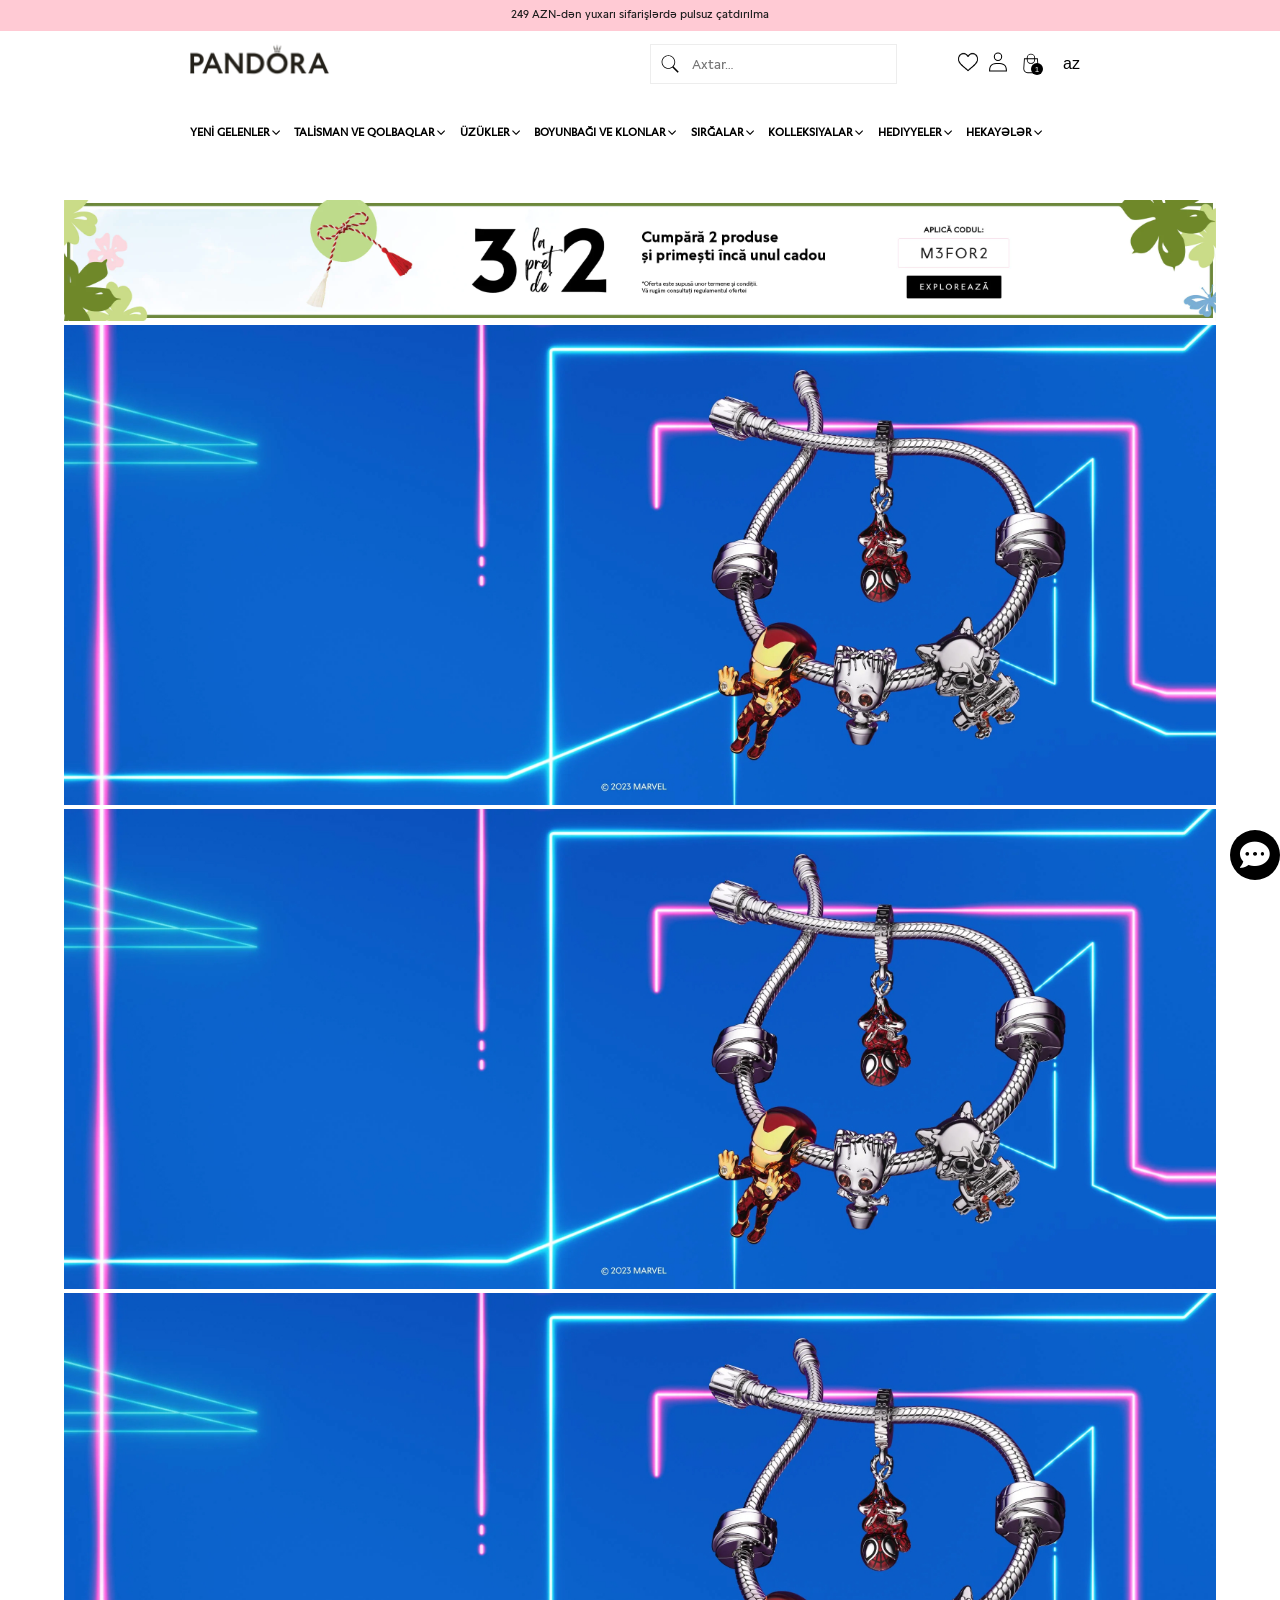
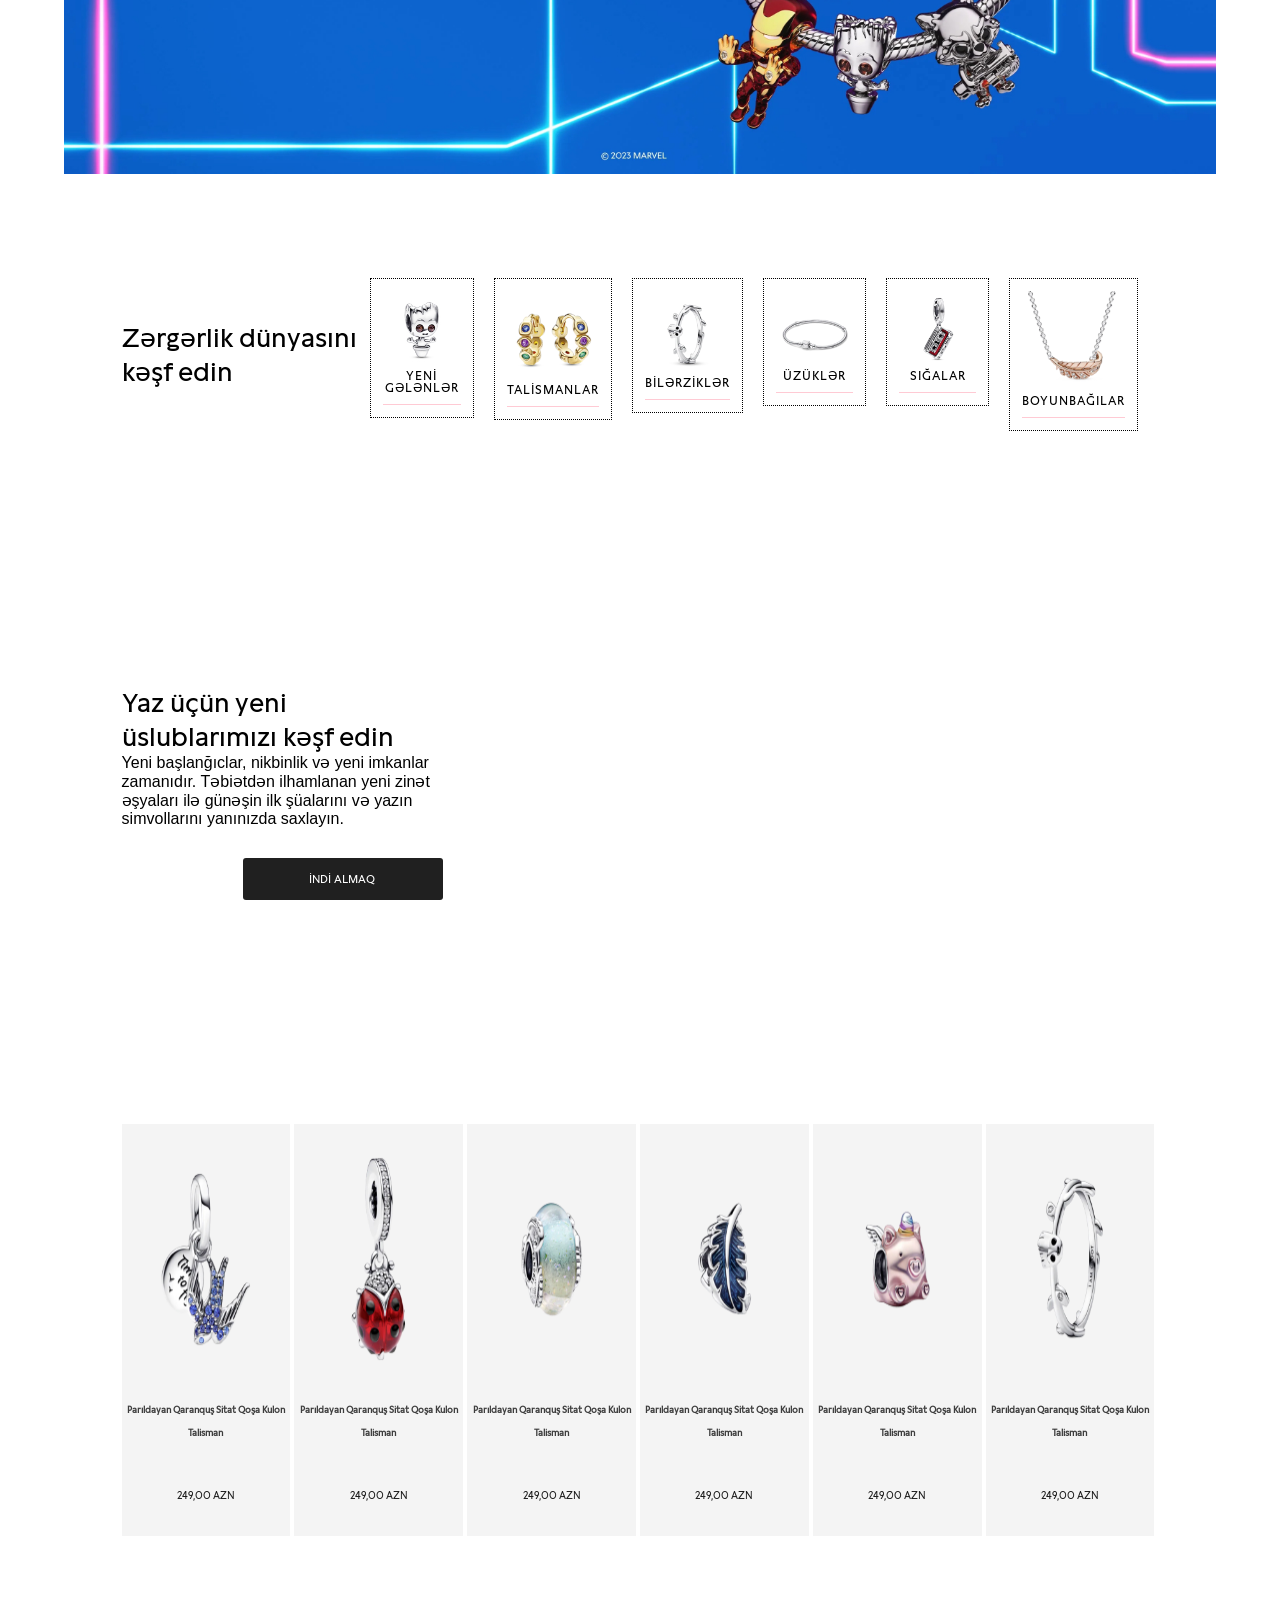
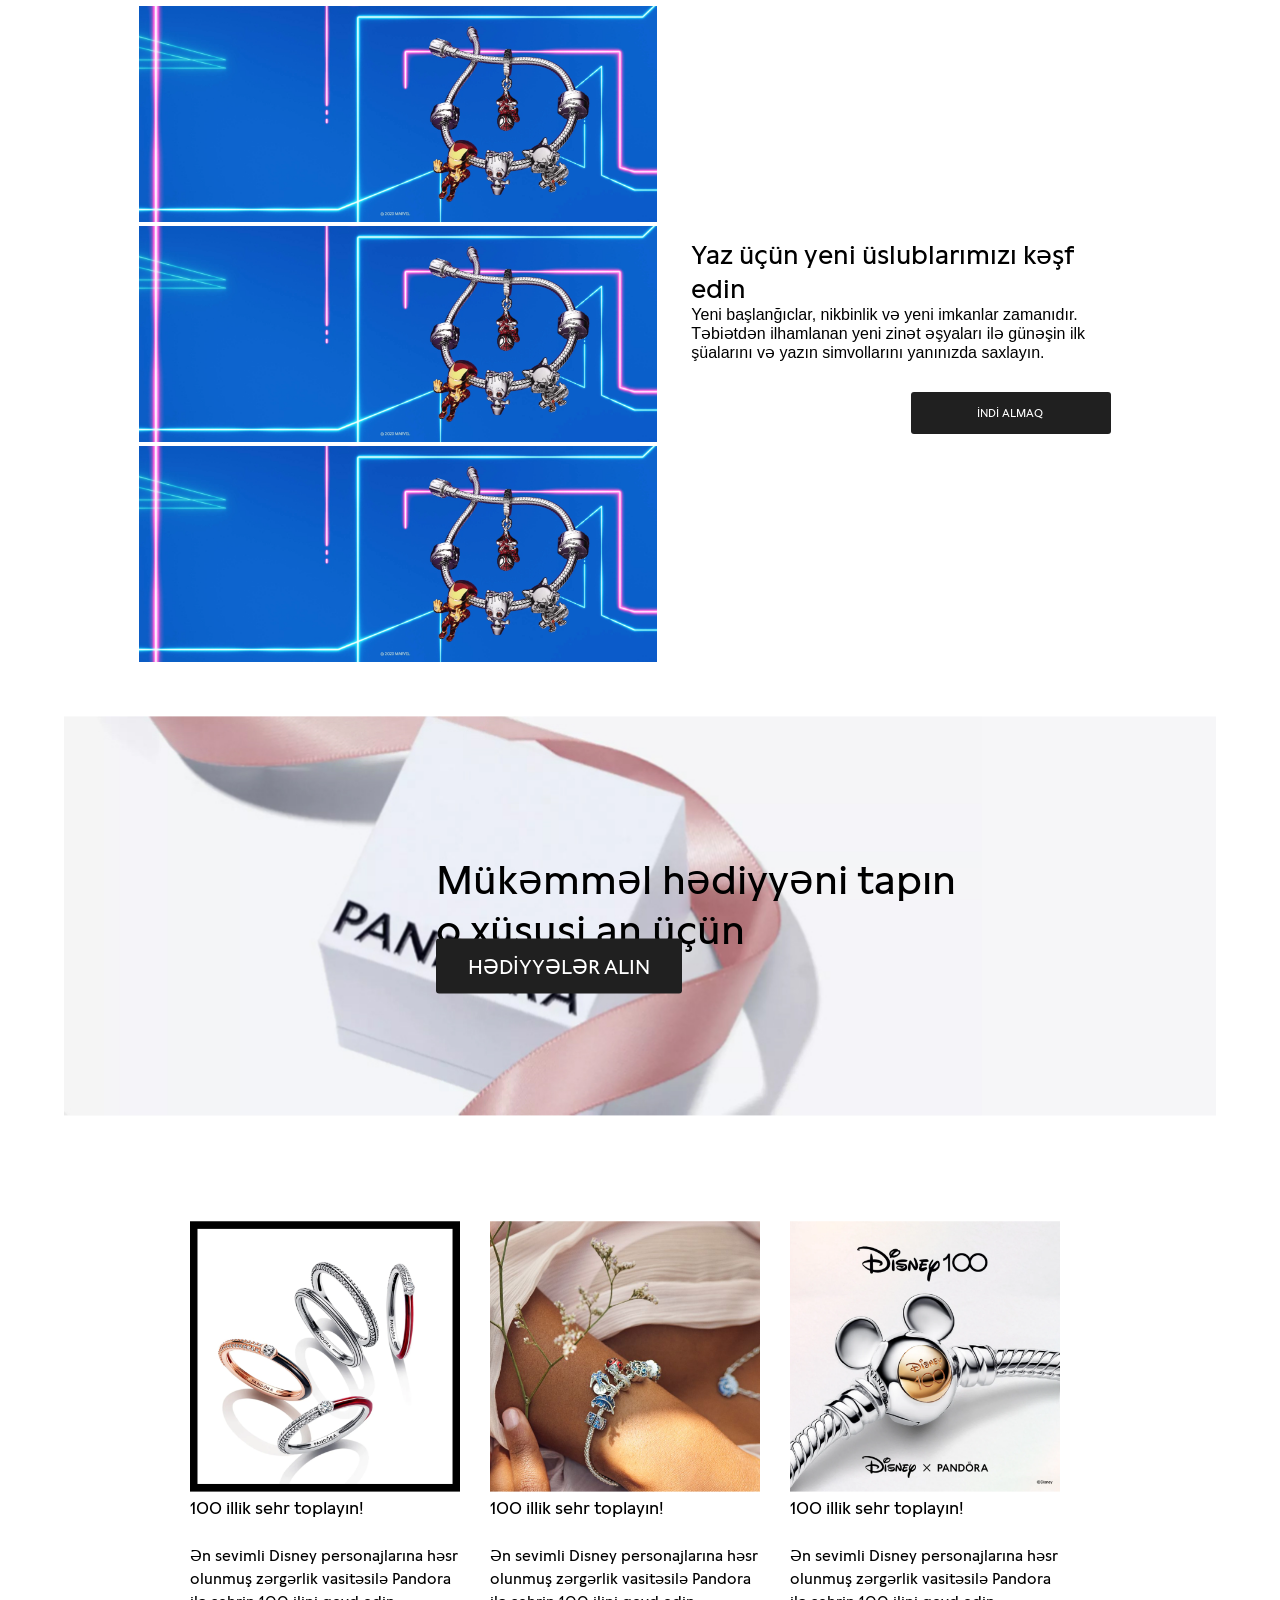
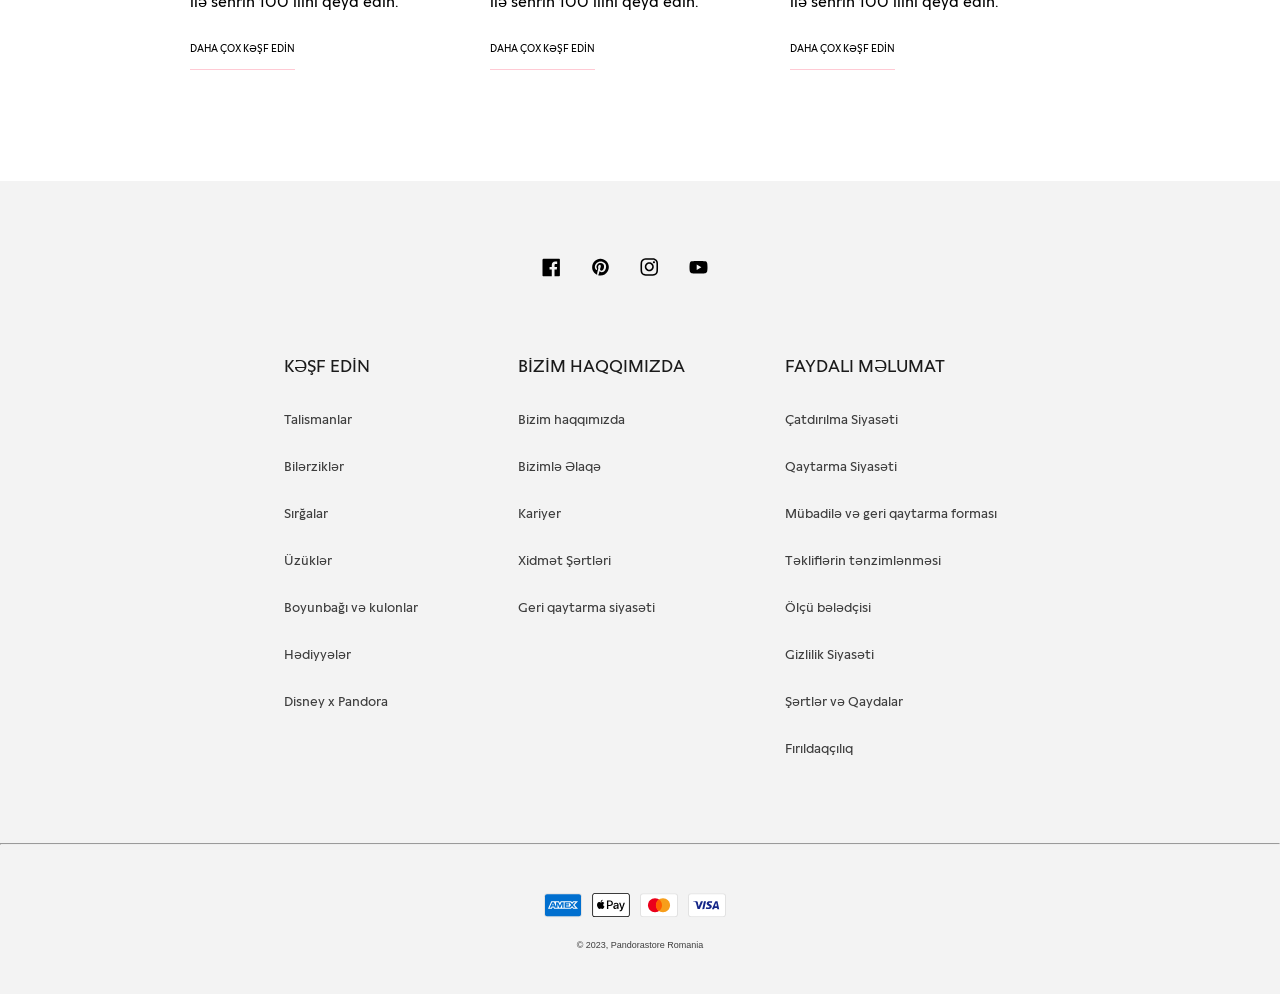
==== index.html @ 45c2345f "update" ====
<!DOCTYPE html>
<html lang="en">
  <head>
    <meta charset="UTF-8" />
    <meta http-equiv="X-UA-Compatible" content="IE=edge" />
    <meta name="viewport" content="width=device-width, initial-scale=1.0" />
    <link
      rel="stylesheet"
      href="https://cdnjs.cloudflare.com/ajax/libs/font-awesome/5.15.3/css/all.min.css"
    />
    <link
      rel="stylesheet"
      type="text/css"
      href="https://cdnjs.cloudflare.com/ajax/libs/slick-carousel/1.8.1/slick.min.css"
    />
    <link
      rel="stylesheet"
      type="text/css"
      href="https://cdnjs.cloudflare.com/ajax/libs/slick-carousel/1.8.1/slick-theme.min.css"
    />

    <!-- Font Awesome -->
<link
href="https://cdnjs.cloudflare.com/ajax/libs/font-awesome/6.0.0/css/all.min.css"
rel="stylesheet"
/>
<!-- Google Fonts -->
<link
href="https://fonts.googleapis.com/css?family=Roboto:300,400,500,700&display=swap"
rel="stylesheet"
/>
<!-- MDB -->
<link
href="https://cdnjs.cloudflare.com/ajax/libs/mdb-ui-kit/6.3.1/mdb.min.css"
rel="stylesheet"
/>

    <link rel="stylesheet" href="./css/style.css" />
    <link
      rel="stylesheet"
      href="https://cdnjs.cloudflare.com/ajax/libs/normalize/8.0.1/normalize.min.css"
    />
    <title>Document</title>

  </head>
  <body>
    <div class="header__searchFindMob">
      <div class="header__searchFindMob-box">
        <input
          id="searchInputMob"
          class="header__searchFindMob-input"
          type="text"
        />
        <img class="header__searchFindMob-bg" src="./svg/leftArrow.svg" />
      </div>
      <div class="header__searchFind-box">
        <a href="#" target="_blank" class="header__searchFind-link">
          <img
            class="header__searchFind-img"
            src="./img/product/product-1.png"
            alt="product"
          />
          <div>
            <h1 class="header__searchFind-title">
              Talisman de tip pandantiv Astronaut în galaxie
            </h1>
            <p class="header__searchFind-price">269 AZN</p>
          </div>
        </a>
      </div>
      <div class="header__searchFind-box">
        <a href="#" target="_blank" class="header__searchFind-link">
          <img
            class="header__searchFind-img"
            src="./img/product/product-1.png"
            alt="product"
          />
          <div>
            <h1 class="header__searchFind-title">almaz</h1>
            <p class="header__searchFind-price">269 AZN</p>
          </div>
        </a>
      </div>
    </div>
    <div class="stickyTop">
      <span>249 AZN-dən yuxarı sifarişlərdə pulsuz çatdırılma</span>
    </div>
    <header class="header">
      <div class="conteniar">
        <div class="header__info">
          <div class="header__box-form-mob">
            <img
              src="./svg/navbar.svg"
              alt="Pandora search"
              class="header__box-icon-mob"
            />
          </div>

          <div class="sidebar">
            <ul class="sidebar__list">
              <li class="sidebar__list-item">
                <span class="sidebar__box dropdown__button">
                  <a class="sidebar__list-link" href="#">YENİ GƏLƏNLƏR</a>
                  <img src="./svg/navbarDrop.svg" alt="" />
                </span>
                <ul class="sidebar__list-box">
                  <li class="sidebar__list-item">
                    <span class="sidebar__box dropdown__subbutton">
                      <a class="sidebar__list-sublink" href="#"
                        >YENİ GƏLƏNLƏR</a
                      >
                      <img src="./svg/navbarDrop.svg" alt="" />
                    </span>
                    <ul class="sidebar__list-subItem">
                      <li class="sidebar__list-item">
                        <a class="sidebar__list-subSublink" href="#">Test</a>
                      </li>
                    </ul>
                  </li>
                  <li class="sidebar__list-item">
                    <span class="sidebar__box dropdown__subbutton">
                      <a class="sidebar__list-sublink" href="#"
                        >YENİ GƏLƏNLƏR</a
                      >
                      <img src="./svg/navbarDrop.svg" alt="navbarDrop" />
                    </span>
                    <ul class="sidebar__list-subItem">
                      <li class="sidebar__list-item">
                        <a class="sidebar__list-subSublink" href="#">Test</a>
                      </li>

                      <li class="sidebar__list-item">
                        <a href="#" class="sidebar__list-subSublink">
                          <img src="./img/news/news-1.png" alt="product" />

                          <span class="sidebar__list-text"
                            >Marvel x Pandora<br />Cumpără acum</span
                          >
                        </a>
                      </li>
                    </ul>
                  </li>
                </ul>
              </li>
            </ul>
          </div>

          <div class="logo">
            <img src="./img/logo.png" alt="Pandora Logo" />
          </div>
          <div class="header__box">
            <div class="header__box-form">
              <div class="header__box-group">
                <input
                  id="searchInput"
                  type="text"
                  class="header__box-input"
                  placeholder="Axtar…"
                />
                <img
                  src="./svg/search.svg"
                  alt="Pandora search"
                  class="header__box-icon"
                  style="top: 0"
                />
              </div>

              <div class="header__searchFind">
                <div class="header__searchFind-box">
                  <a href="#" target="_blank" class="header__searchFind-link">
                    <img
                      class="header__searchFind-img"
                      src="./img/product/product-1.png"
                      alt="product"
                    />
                    <div>
                      <h1 class="header__searchFind-title">
                        Talisman de tip pandantiv Astronaut în galaxie
                      </h1>
                      <p class="header__searchFind-price">269 AZN</p>
                    </div>
                  </a>
                </div>
                <div class="header__searchFind-box">
                  <a href="#" target="_blank" class="header__searchFind-link">
                    <img
                      class="header__searchFind-img"
                      src="./img/product/product-1.png"
                      alt="product"
                    />
                    <div>
                      <h1 class="header__searchFind-title">almaz</h1>
                      <p class="header__searchFind-price">269 AZN</p>
                    </div>
                  </a>
                </div>
              </div>
            </div>

            <div class="header__box-form-mobIcon">
              <img src="./svg/search.svg" alt="Pandora search" />
            </div>

            <div class="header__box-icons">
                <a href="./favorit.html">
                    <img
                      src="./img/productLike.png"
                      alt="productLike "
                      class="header__box-user"
                      style="margin-right: 10px;"
                    />
                  </a>
              <a href="./login.html">
                <img
                  src="./svg/user.svg"
                  alt="Pandora user"
                  class="header__box-user"
                />
              </a>
              <a href="./basket.html">
                <div class="busket__count">
                  <img
                    src="./svg/busket.svg"
                    alt="Pandora user"
                    class="header__box-busket"
                  />
                  <span>1</span>
                </div>
              </a>

              <div class="header__box-lang">
                <div class="header__box-lang__selected">az</div>
                <ul class="header__box-lang__options">
                  <li>en</li>
                  <li hidden>az</li>
                  <li>ru</li>
                </ul>
              </div>
            </div>
          </div>
        </div>

        <nav class="nav">
          <ul class="nav__list">
            <li class="nav__list-item dropdown">
              <a class="nav__list-link" href="#">YENİ GELENLER </a>
              <div class="mega-menu">
                <div class="mega-menu-flex">
                  <div class="item">
                    <h3>Contact</h3>

                    <ul>
                      <li><a href="#">Home Page No #1</a></li>
                      <li><a href="#">Home Page No #2</a></li>
                      <li><a href="#">Home Page No #3</a></li>
                      <li><a href="#">Home Page No #4</a></li>
                    </ul>
                  </div>
                  <!-- /.item -->
                  <div class="item">
                    <h3>Contact</h3>

                    <ul>
                      <li><a href="#">Contact Page No #1</a></li>
                      <li><a href="#">Contact Page No #2</a></li>
                      <li><a href="#">Contact Page No #3</a></li>
                      <li><a href="#">Contact Page No #4</a></li>
                      <li><a href="#">Contact Page No #5</a></li>
                    </ul>
                  </div>
                  <!-- /.item -->
                  <div class="item">
                    <h3>Contact</h3>

                    <ul>
                      <li><a href="#">Portfolio Page No #1</a></li>
                      <li><a href="#">Portfolio Page No #2</a></li>
                      <li><a href="#">Portfolio Page No #3</a></li>
                    </ul>
                  </div>
                  <!-- /.item -->
                  <div class="item">
                    <img src="http://placehold.it/250x200" />
                  </div>
                  <!-- /.item -->
                </div>
                <!-- /.container -->
              </div>
              <!-- /.mega-menu -->
            </li>
            <li class="nav__list-item dropdown">
              <a class="nav__list-link" href="#">TALİSMAN VE QOLBAQLAR </a>
              <div class="mega-menu">
                <div class="mega-menu-flex">
                  <div class="item">
                    <h3>Contact</h3>

                    <ul>
                      <li><a href="#">TALİSMAN VE QOLBAQLAR #1</a></li>
                      <li><a href="#">TALİSMAN VE QOLBAQLAR #2</a></li>
                      <li><a href="#">TALİSMAN VE QOLBAQLAR #3</a></li>
                      <li><a href="#">TALİSMAN VE QOLBAQLAR #4</a></li>
                    </ul>
                  </div>
                  <!-- /.item -->
                  <div class="item">
                    <h3>Contact</h3>

                    <ul>
                      <li><a href="#">Contact Page No #1</a></li>
                      <li><a href="#">Contact Page No #2</a></li>
                      <li><a href="#">Contact Page No #3</a></li>
                      <li><a href="#">Contact Page No #4</a></li>
                      <li><a href="#">Contact Page No #5</a></li>
                    </ul>
                  </div>
                  <!-- /.item -->
                  <div class="item">
                    <h3>Contact</h3>

                    <ul>
                      <li><a href="#">Portfolio Page No #1</a></li>
                      <li><a href="#">Portfolio Page No #2</a></li>
                      <li><a href="#">Portfolio Page No #3</a></li>
                    </ul>
                  </div>
                  <!-- /.item -->
                  <div class="item">
                    <img src="http://placehold.it/250x200" />
                  </div>
                  <!-- /.item -->
                </div>
                <!-- /.container -->
              </div>
              <!-- /.mega-menu -->
            </li>

            <li class="nav__list-item dropdown">
              <a class="nav__list-link" href="#">ÜZÜKLER </a>
              <div class="mega-menu">
                <div class="mega-menu-flex">
                  <div class="item">
                    <h3>Contact</h3>

                    <ul>
                      <li><a href="#">ÜZÜKLER No #1</a></li>
                      <li><a href="#">ÜZÜKLER No #2</a></li>
                      <li><a href="#">ÜZÜKLER No #3</a></li>
                      <li><a href="#">ÜZÜKLER No #4</a></li>
                    </ul>
                  </div>
                  <!-- /.item -->
                  <div class="item">
                    <h3>Contact</h3>

                    <ul>
                      <li><a href="#">Contact Page No #1</a></li>
                      <li><a href="#">Contact Page No #2</a></li>
                      <li><a href="#">Contact Page No #3</a></li>
                      <li><a href="#">Contact Page No #4</a></li>
                      <li><a href="#">Contact Page No #5</a></li>
                    </ul>
                  </div>
                  <!-- /.item -->
                  <div class="item">
                    <h3>Contact</h3>

                    <ul>
                      <li><a href="#">Portfolio Page No #1</a></li>
                      <li><a href="#">Portfolio Page No #2</a></li>
                      <li><a href="#">Portfolio Page No #3</a></li>
                    </ul>
                  </div>
                  <!-- /.item -->
                  <div class="item">
                    <img src="http://placehold.it/250x200" />
                  </div>
                  <!-- /.item -->
                </div>
                <!-- /.container -->
              </div>
              <!-- /.mega-menu -->
            </li>

            <li class="nav__list-item dropdown">
              <a class="nav__list-link" href="#">BOYUNBAĞI VE KLONLAR </a>
              <div class="mega-menu">
                <div class="mega-menu-flex">
                  <div class="item">
                    <h3>Contact</h3>

                    <ul>
                      <li><a href="#">Home Page No #1</a></li>
                      <li><a href="#">Home Page No #2</a></li>
                      <li><a href="#">Home Page No #3</a></li>
                      <li><a href="#">Home Page No #4</a></li>
                    </ul>
                  </div>
                  <!-- /.item -->
                  <div class="item">
                    <h3>Contact</h3>

                    <ul>
                      <li><a href="#">Contact Page No #1</a></li>
                      <li><a href="#">Contact Page No #2</a></li>
                      <li><a href="#">Contact Page No #3</a></li>
                      <li><a href="#">Contact Page No #4</a></li>
                      <li><a href="#">Contact Page No #5</a></li>
                    </ul>
                  </div>
                  <!-- /.item -->
                  <div class="item">
                    <h3>Contact</h3>

                    <ul>
                      <li><a href="#">Portfolio Page No #1</a></li>
                      <li><a href="#">Portfolio Page No #2</a></li>
                      <li><a href="#">Portfolio Page No #3</a></li>
                    </ul>
                  </div>
                  <!-- /.item -->
                  <div class="item">
                    <img src="http://placehold.it/250x200" />
                  </div>
                  <!-- /.item -->
                </div>
                <!-- /.container -->
              </div>
              <!-- /.mega-menu -->
            </li>

            <li class="nav__list-item dropdown">
              <a class="nav__list-link" href="#">SIRĞALAR </a>
              <div class="mega-menu">
                <div class="mega-menu-flex">
                  <div class="item">
                    <h3>Contact</h3>

                    <ul>
                      <li><a href="#">Home Page No #1</a></li>
                      <li><a href="#">Home Page No #2</a></li>
                      <li><a href="#">Home Page No #3</a></li>
                      <li><a href="#">Home Page No #4</a></li>
                    </ul>
                  </div>
                  <!-- /.item -->
                  <div class="item">
                    <h3>Contact</h3>

                    <ul>
                      <li><a href="#">Contact Page No #1</a></li>
                      <li><a href="#">Contact Page No #2</a></li>
                      <li><a href="#">Contact Page No #3</a></li>
                      <li><a href="#">Contact Page No #4</a></li>
                      <li><a href="#">Contact Page No #5</a></li>
                    </ul>
                  </div>
                  <!-- /.item -->
                  <div class="item">
                    <h3>Contact</h3>

                    <ul>
                      <li><a href="#">Portfolio Page No #1</a></li>
                      <li><a href="#">Portfolio Page No #2</a></li>
                      <li><a href="#">Portfolio Page No #3</a></li>
                    </ul>
                  </div>
                  <!-- /.item -->
                  <div class="item">
                    <img src="http://placehold.it/250x200" />
                  </div>
                  <!-- /.item -->
                </div>
                <!-- /.container -->
              </div>
              <!-- /.mega-menu -->
            </li>

            <li class="nav__list-item dropdown">
              <a class="nav__list-link" href="#">KOLLEKSIYALAR </a>
              <div class="mega-menu">
                <div class="mega-menu-flex">
                  <div class="item">
                    <h3>Contact</h3>

                    <ul>
                      <li><a href="#">Home Page No #1</a></li>
                      <li><a href="#">Home Page No #2</a></li>
                      <li><a href="#">Home Page No #3</a></li>
                      <li><a href="#">Home Page No #4</a></li>
                    </ul>
                  </div>
                  <!-- /.item -->
                  <div class="item">
                    <h3>Contact</h3>

                    <ul>
                      <li><a href="#">Contact Page No #1</a></li>
                      <li><a href="#">Contact Page No #2</a></li>
                      <li><a href="#">Contact Page No #3</a></li>
                      <li><a href="#">Contact Page No #4</a></li>
                      <li><a href="#">Contact Page No #5</a></li>
                    </ul>
                  </div>
                  <!-- /.item -->
                  <div class="item">
                    <h3>Contact</h3>

                    <ul>
                      <li><a href="#">Portfolio Page No #1</a></li>
                      <li><a href="#">Portfolio Page No #2</a></li>
                      <li><a href="#">Portfolio Page No #3</a></li>
                    </ul>
                  </div>
                  <!-- /.item -->
                  <div class="item">
                    <img src="http://placehold.it/250x200" />
                  </div>
                  <!-- /.item -->
                </div>
                <!-- /.container -->
              </div>
              <!-- /.mega-menu -->
            </li>

            <li class="nav__list-item dropdown">
              <a class="nav__list-link" href="#">HEDIYYELER </a>
              <div class="mega-menu">
                <div class="mega-menu-flex">
                  <div class="item">
                    <h3>Contact</h3>

                    <ul>
                      <li><a href="#">Home Page No #1</a></li>
                      <li><a href="#">Home Page No #2</a></li>
                      <li><a href="#">Home Page No #3</a></li>
                      <li><a href="#">Home Page No #4</a></li>
                    </ul>
                  </div>
                  <!-- /.item -->
                  <div class="item">
                    <h3>Contact</h3>

                    <ul>
                      <li><a href="#">Contact Page No #1</a></li>
                      <li><a href="#">Contact Page No #2</a></li>
                      <li><a href="#">Contact Page No #3</a></li>
                      <li><a href="#">Contact Page No #4</a></li>
                      <li><a href="#">Contact Page No #5</a></li>
                    </ul>
                  </div>
                  <!-- /.item -->
                  <div class="item">
                    <h3>Contact</h3>

                    <ul>
                      <li><a href="#">Portfolio Page No #1</a></li>
                      <li><a href="#">Portfolio Page No #2</a></li>
                      <li><a href="#">Portfolio Page No #3</a></li>
                    </ul>
                  </div>
                  <!-- /.item -->
                  <div class="item">
                    <img src="http://placehold.it/250x200" />
                  </div>
                  <!-- /.item -->
                </div>
                <!-- /.container -->
              </div>
              <!-- /.mega-menu -->
            </li>

            <li class="nav__list-item dropdown">
              <a class="nav__list-link" href="#">HEKAYƏLƏR </a>
              <div class="mega-menu">
                <div class="mega-menu-flex">
                  <div class="item">
                    <h3>Contact</h3>

                    <ul>
                      <li><a href="#">Home Page No #1</a></li>
                      <li><a href="#">Home Page No #2</a></li>
                      <li><a href="#">Home Page No #3</a></li>
                      <li><a href="#">Home Page No #4</a></li>
                    </ul>
                  </div>
                  <!-- /.item -->
                  <div class="item">
                    <h3>Contact</h3>

                    <ul>
                      <li><a href="#">Contact Page No #1</a></li>
                      <li><a href="#">Contact Page No #2</a></li>
                      <li><a href="#">Contact Page No #3</a></li>
                      <li><a href="#">Contact Page No #4</a></li>
                      <li><a href="#">Contact Page No #5</a></li>
                    </ul>
                  </div>
                  <!-- /.item -->
                  <div class="item">
                    <h3>Contact</h3>

                    <ul>
                      <li><a href="#">Portfolio Page No #1</a></li>
                      <li><a href="#">Portfolio Page No #2</a></li>
                      <li><a href="#">Portfolio Page No #3</a></li>
                    </ul>
                  </div>
                  <!-- /.item -->
                  <div class="item">
                    <img src="http://placehold.it/250x200" />
                  </div>
                  <!-- /.item -->
                </div>
                <!-- /.container -->
              </div>
              <!-- /.mega-menu -->
            </li>
            <!-- /.dropdown -->
          </ul>
          <!-- .container -->
        </nav>
      </div>
    </header>
    <main>
      <div class="full-conteniar">
        <div class="spacingSize"></div>

        <section>
          <img src="/svg/bannerImg.svg" alt="bannerImg" />
        </section>

        <section class="homeslider">
          <div class="slider__box">
            <div><img src="./img//slider/slider-1.jpg" alt="slider-1" /></div>
            <div><img src="./img//slider/slider-1.jpg" alt="slider-2" /></div>
            <div><img src="./img//slider/slider-1.jpg" alt="slider-3" /></div>
          </div>
        </section>

        <section class="rings">
          <div class="rings__box">
            <h1 class="rings__title">Zərgərlik dünyasını kəşf edin</h1>

            <div class="rings__flex">
              <div class="rings__flex-box">
                <a href="#"
                  ><img src="./img/rings/rings-1.jpg" alt="rings-1" />
                  <p class="rings__subtitle">YENİ GƏLƏNLƏR</p>
                </a>
              </div>
              <div class="rings__flex-box">
                <a href="#"
                  ><img src="./img/rings/rings-2.png" alt="rings-2" />
                  <p class="rings__subtitle">TALİSMANLAR</p>
                </a>
              </div>
              <div class="rings__flex-box">
                <a href="#"
                  ><img src="./img/rings/rings-3.png" alt="rings-3" />
                  <p class="rings__subtitle">BİLƏRZİKLƏR</p>
                </a>
              </div>
              <div class="rings__flex-box">
                <a href="#"
                  ><img src="./img/rings/rings-4.png" alt="rings-4" />
                  <p class="rings__subtitle">ÜZÜKLƏR</p>
                </a>
              </div>
              <div class="rings__flex-box">
                <a href="#"
                  ><img src="./img/rings/rings-5.png" alt="rings-5" />
                  <p class="rings__subtitle">SIĞALAR</p>
                </a>
              </div>
              <div class="rings__flex-box">
                <a href="#"
                  ><img src="./img/rings/rings-6.png" alt="rings-6" />
                  <p class="rings__subtitle">BOYUNBAĞILAR</p>
                </a>
              </div>
            </div>
          </div>
        </section>

        <section class="sliderInfo">
          <div class="sliderInfo__flex">
            <div class="sliderInfo__box-width">
              <h1 class="sliderInfo__box-title" style="text-align: left;">
                Yaz üçün yeni üslublarımızı kəşf edin
              </h1>
              <p class="sliderInfo__box-desc">
                Yeni başlanğıclar, nikbinlik və yeni imkanlar zamanıdır.
                Təbiətdən ilhamlanan yeni zinət əşyaları ilə günəşin ilk
                şüalarını və yazın simvollarını yanınızda saxlayın.
              </p>
              <a class="sliderInfo__box-link" href="#">İNDİ ALMAQ</a>
            </div>

            <video width="685" height="523" loop muted autoplay>
              <source
                src="https://cdn.shopify.com/s/files/1/0609/5467/3325/t/14/assets/fature-module.mp4?v=1680776865"
                type="video/mp4"
              />
              <source
                src="https://cdn.shopify.com/s/files/1/0609/5467/3325/t/14/assets/fature-module.mp4?v=1680776865"
                type="video/ogg"
              />
              Your browser does not support HTML video.
            </video>
          </div>
        </section>

        <section class="homeProduct">
          <div class="homeProduct__flex">
            <div class="homeProduct__box">
              <a href="#">
                <img
                  src="./img/product/product-1.png"
                  alt="Original Image 1"
                  data-hover="./img/product/product-2.png"
                />

                <h1 class="homeProduct__box-title">
                  Parıldayan Qaranquş Sitat Qoşa Kulon Talisman
                </h1>
                <p>249,00 AZN</p>
              </a>
            </div>

            <div class="homeProduct__box">
              <a href="#">
                <img
                  src="./img/product/product-2.png"
                  alt="Original Image 2"
                  data-hover="./img/product/product-1.png"
                />
                <h1 class="homeProduct__box-title">
                  Parıldayan Qaranquş Sitat Qoşa Kulon Talisman
                </h1>
                <p>249,00 AZN</p>
              </a>
            </div>

            <div class="homeProduct__box">
              <a href="#">
                <img
                  src="./img/product/product-3.png"
                  alt="product-2"
                  data-hover="./img/product/product-2.png"
                />
                <h1 class="homeProduct__box-title">
                  Parıldayan Qaranquş Sitat Qoşa Kulon Talisman
                </h1>
                <p>249,00 AZN</p>
              </a>
            </div>
            
            <div class="homeProduct__box">
              <a href="#">
                <img
                  src="./img/product/product-4.png"
                  alt="product-2"
                  data-hover="./img/product/product-3.png"
                />
                <h1 class="homeProduct__box-title">
                  Parıldayan Qaranquş Sitat Qoşa Kulon Talisman
                </h1>
                <p>249,00 AZN</p>
              </a>
            </div>

            <div class="homeProduct__box">
              <a href="#">
                <img
                  src="./img/product/product-5.png"
                  alt="product-2"
                  data-hover="./img/product/product-4.png"
                />
                <h1 class="homeProduct__box-title">
                  Parıldayan Qaranquş Sitat Qoşa Kulon Talisman
                </h1>
                <p>249,00 AZN</p>
              </a>
            </div>

            <div class="homeProduct__box">
              <a href="#">
                <img
                  src="./img/product/product-6.png"
                  alt="product-2"
                  data-hover="./img/product/product-5.png"
                />
                <h1 class="homeProduct__box-title">
                  Parıldayan Qaranquş Sitat Qoşa Kulon Talisman
                </h1>
                <p>249,00 AZN</p>
              </a>
            </div>
          </div>
        </section>

        <section class="sliderInfo">
          <div class="sliderInfo__flex">
            <div class="sliderInfo__box">
              <div><img src="./img//slider/slider-1.jpg" alt="slider-1" /></div>
              <div><img src="./img//slider/slider-1.jpg" alt="slider-2" /></div>
              <div><img src="./img//slider/slider-1.jpg" alt="slider-3" /></div>
            </div>

            <div class="sliderInfo__box-width">
              <h1 class="sliderInfo__box-title" style="text-align: left;">
                Yaz üçün yeni üslublarımızı kəşf edin
              </h1>
              <p class="sliderInfo__box-desc">
                Yeni başlanğıclar, nikbinlik və yeni imkanlar zamanıdır.
                Təbiətdən ilhamlanan yeni zinət əşyaları ilə günəşin ilk
                şüalarını və yazın simvollarını yanınızda saxlayın.
              </p>
              <a class="sliderInfo__box-link" href="#">İNDİ ALMAQ</a>
            </div>
          </div>
        </section>

        <section class="homeBanner">
          <div class="homeBanner__box">
            <h1 class="homeBanner__box-title">
              Mükəmməl hədiyyəni tapın <br />
              o xüsusi an üçün
            </h1>

            <a class="homeBanner__box-link" href="#">HƏDİYYƏLƏR ALIN</a>
          </div>
        </section>

        <section class="homeNews">
          <div class="conteniar">
            <div class="homeNews__flex">
              <div class="homeNews__box">
                <img src="./img/news/news-1.png" alt="news-1.png" />
                <h1 class="homeNews__box-title">100 illik sehr toplayın!</h1>
                <p class="homeNews__box-subtitle">
                  Ən sevimli Disney personajlarına həsr olunmuş zərgərlik
                  vasitəsilə Pandora ilə sehrin 100 ilini qeyd edin.
                </p>
                <a class="homeNews__box-link" href="#">DAHA ÇOX KƏŞF EDİN</a>
              </div>
              <div class="homeNews__box">
                <img src="./img/news/news-2.png" alt="news-2.png" />
                <h1 class="homeNews__box-title">100 illik sehr toplayın!</h1>
                <p class="homeNews__box-subtitle">
                  Ən sevimli Disney personajlarına həsr olunmuş zərgərlik
                  vasitəsilə Pandora ilə sehrin 100 ilini qeyd edin.
                </p>
                <a class="homeNews__box-link" href="#">DAHA ÇOX KƏŞF EDİN</a>
              </div>
              <div class="homeNews__box">
                <img src="./img/news/news-3.png" alt="news-3.png" />
                <h1 class="homeNews__box-title">100 illik sehr toplayın!</h1>
                <p class="homeNews__box-subtitle">
                  Ən sevimli Disney personajlarına həsr olunmuş zərgərlik
                  vasitəsilə Pandora ilə sehrin 100 ilini qeyd edin.
                </p>
                <a class="homeNews__box-link" href="#">DAHA ÇOX KƏŞF EDİN</a>
              </div>
            </div>
          </div>
        </section>
      </div>

      <div class="contactMe__box">
        <div class="contactMe-phone">
          <a href="#"> <i class="fas fa-phone-alt"></i></a>
        </div>
        <div class="contactMe-whatsap">
          <a href="#"> <i class="fab fa-whatsapp"></i></a>
        </div>
      </div>

      <div class="contactMe">
        <i class="fas fa-comment-dots"></i>
      </div>
    </main>
    <footer class="footer">
      <div class="conteniar">
        <div class="footer__sosial">
          <ul class="footer__sosial-list">
            <li class="footer__sosial-item">
              <a href="#"><img src="./svg/sosial/fb.svg" alt="fb" /></a>
            </li>
            <li class="footer__sosial-item">
              <a href="#"
                ><img src="./svg/sosial/pinteres.svg" alt="pinteres"
              /></a>
            </li>

            <li class="footer__sosial-item">
              <a href="#"><img src="./svg/sosial/ins.svg" alt="ins" /></a>
            </li>
            <li class="footer__sosial-item">
              <a href="#"
                ><img src="./svg/sosial/youtube.svg" alt="youtube"
              /></a>
            </li>
          </ul>
        </div>

        <div class="footer__menu">
          <div class="footer__menu-box">
            <h1 class="footer__menu-title">KƏŞF EDİN</h1>
            <ul class="footer__menu-list">
              <li class="footer__menu-item">
                <a class="footer__menu-link" href="#">Talismanlar</a>
              </li>
              <li class="footer__menu-item">
                <a class="footer__menu-link" href="#">Bilərziklər</a>
              </li>
              <li class="footer__menu-item">
                <a class="footer__menu-link" href="#">Sırğalar</a>
              </li>
              <li class="footer__menu-item">
                <a class="footer__menu-link" href="#">Üzüklər</a>
              </li>
              <li class="footer__menu-item">
                <a class="footer__menu-link" href="#">Boyunbağı və kulonlar</a>
              </li>
              <li class="footer__menu-item">
                <a class="footer__menu-link" href="#">Hədiyyələr</a>
              </li>
              <li class="footer__menu-item">
                <a class="footer__menu-link" href="#">Disney x Pandora</a>
              </li>
            </ul>
          </div>
          <div class="footer__menu-box">
            <h1 class="footer__menu-title">BİZİM HAQQIMIZDA</h1>
            <ul class="footer__menu-list">
              <li class="footer__menu-item">
                <a class="footer__menu-link" href="#">Bizim haqqımızda</a>
              </li>
              <li class="footer__menu-item">
                <a class="footer__menu-link" href="#">Bizimlə Əlaqə</a>
              </li>
              <li class="footer__menu-item">
                <a class="footer__menu-link" href="#">Kariyer</a>
              </li>
              <li class="footer__menu-item">
                <a class="footer__menu-link" href="#">Xidmət Şərtləri</a>
              </li>
              <li class="footer__menu-item">
                <a class="footer__menu-link" href="#">Geri qaytarma siyasəti</a>
              </li>
            </ul>
          </div>
          <div class="footer__menu-box">
            <h1 class="footer__menu-title">FAYDALI MƏLUMAT</h1>

            <ul class="footer__menu-list">
              <li class="footer__menu-item">
                <a class="footer__menu-link" href="#">Çatdırılma Siyasəti</a>
              </li>
              <li class="footer__menu-item">
                <a class="footer__menu-link" href="#">Qaytarma Siyasəti</a>
              </li>
              <li class="footer__menu-item">
                <a class="footer__menu-link" href="#"
                  >Mübadilə və geri qaytarma forması</a
                >
              </li>
              <li class="footer__menu-item">
                <a class="footer__menu-link" href="#"
                  >Təkliflərin tənzimlənməsi</a
                >
              </li>
              <li class="footer__menu-item">
                <a class="footer__menu-link" href="#">Ölçü bələdçisi</a>
              </li>
              <li class="footer__menu-item">
                <a class="footer__menu-link" href="#">Gizlilik Siyasəti</a>
              </li>
              <li class="footer__menu-item">
                <a class="footer__menu-link" href="#">Şərtlər və Qaydalar</a>
              </li>
              <li class="footer__menu-item">
                <a class="footer__menu-link" href="#">Fırıldaqçılıq</a>
              </li>
            </ul>
          </div>
        </div>

        <div class="footer__menu-mob">
          <div class="accordion">
            <div class="accordion-item">
              <div class="accordion-header">KƏŞF EDİN</div>
              <div class="accordion-content">
                <ul class="footer__menu-list">
                  <li class="footer__menu-item">
                    <a class="footer__menu-link" href="#">Talismanlar</a>
                  </li>
                  <li class="footer__menu-item">
                    <a class="footer__menu-link" href="#">Bilərziklər</a>
                  </li>
                  <li class="footer__menu-item">
                    <a class="footer__menu-link" href="#">Sırğalar</a>
                  </li>
                  <li class="footer__menu-item">
                    <a class="footer__menu-link" href="#">Üzüklər</a>
                  </li>
                  <li class="footer__menu-item">
                    <a class="footer__menu-link" href="#"
                      >Boyunbağı və kulonlar</a
                    >
                  </li>
                  <li class="footer__menu-item">
                    <a class="footer__menu-link" href="#">Hədiyyələr</a>
                  </li>
                  <li class="footer__menu-item">
                    <a class="footer__menu-link" href="#">Disney x Pandora</a>
                  </li>
                </ul>
              </div>
            </div>
            <div class="accordion-item">
              <div class="accordion-header">BİZİM HAQQIMIZDA</div>
              <div class="accordion-content">
                <ul class="footer__menu-list">
                  <li class="footer__menu-item">
                    <a class="footer__menu-link" href="#">Bizim haqqımızda</a>
                  </li>
                  <li class="footer__menu-item">
                    <a class="footer__menu-link" href="#">Bizimlə Əlaqə</a>
                  </li>
                  <li class="footer__menu-item">
                    <a class="footer__menu-link" href="#">Kariyer</a>
                  </li>
                  <li class="footer__menu-item">
                    <a class="footer__menu-link" href="#">Xidmət Şərtləri</a>
                  </li>
                  <li class="footer__menu-item">
                    <a class="footer__menu-link" href="#"
                      >Geri qaytarma siyasəti</a
                    >
                  </li>
                </ul>
              </div>
            </div>
            <div class="accordion-item">
              <div class="accordion-header">FAYDALI MƏLUMAT</div>
              <div class="accordion-content">
                <ul class="footer__menu-list">
                  <li class="footer__menu-item">
                    <a class="footer__menu-link" href="#"
                      >Çatdırılma Siyasəti</a
                    >
                  </li>
                  <li class="footer__menu-item">
                    <a class="footer__menu-link" href="#">Qaytarma Siyasəti</a>
                  </li>
                  <li class="footer__menu-item">
                    <a class="footer__menu-link" href="#"
                      >Mübadilə və geri qaytarma forması</a
                    >
                  </li>
                  <li class="footer__menu-item">
                    <a class="footer__menu-link" href="#"
                      >Təkliflərin tənzimlənməsi</a
                    >
                  </li>
                  <li class="footer__menu-item">
                    <a class="footer__menu-link" href="#">Ölçü bələdçisi</a>
                  </li>
                  <li class="footer__menu-item">
                    <a class="footer__menu-link" href="#">Gizlilik Siyasəti</a>
                  </li>
                  <li class="footer__menu-item">
                    <a class="footer__menu-link" href="#"
                      >Şərtlər və Qaydalar</a
                    >
                  </li>
                  <li class="footer__menu-item">
                    <a class="footer__menu-link" href="#">Fırıldaqçılıq</a>
                  </li>
                </ul>
              </div>
            </div>
          </div>
        </div>
      </div>

      <hr />
      <div class="footer__copy">
        <ul class="footer__copy-list">
          <li class="footer__copy-item">
            <a href="#"><img src="./svg/peymant/amex.svg" alt="amex" /></a>
          </li>
          <li class="footer__copy-item">
            <a href="#"
              ><img src="./svg/peymant/applaPay.svg" alt="applaPay"
            /></a>
          </li>

          <li class="footer__copy-item">
            <a href="#"
              ><img src="./svg/peymant/masterCard.svg" alt="masterCard"
            /></a>
          </li>
          <li class="footer__copy-item">
            <a href="#"><img src="./svg/peymant/visa.svg" alt="visa" /></a>
          </li>
        </ul>

        <span class="footer__copy-con">© 2023, Pandorastore Romania</span>
      </div>
    </footer>
    <!-- MDB -->
<script
type="text/javascript"
src="https://cdnjs.cloudflare.com/ajax/libs/mdb-ui-kit/6.3.1/mdb.min.js"
></script>
    <script src="https://code.jquery.com/jquery-3.6.0.min.js"></script>
    <script
      type="text/javascript"
      src="https://cdnjs.cloudflare.com/ajax/libs/slick-carousel/1.8.1/slick.min.js"
    ></script>
    <script src="./js/script.js"></script>
    <script src="./js/scriptJquery.js"></script>

  </body>
</html>
---- css/style.css ----
@font-face {
  font-family: "PanText";
  src: url(../font/PanText-Light.woff2);
  font-weight: 100;
}

@font-face {
  font-family: "PanText";
  src: url(../font/PanText-Regular.woff2);
  font-weight: 200;
}

@font-face {
  font-family: "PanText";
  src: url(../font/PanText-Bold.woff2);
  font-weight: 300;
}
.stickyTop {
  position: fixed;
  top: 0;
  width: 100%;
  height: 31px;
  background-color: #ffcad4;
  text-align: center;
  padding: 4px 0;
  margin-bottom: 22px;
  z-index: 10;
}

.stickyTop span {
  color: #1b1b1b;
  font-family: "PanText", sans-serif;
  font-size: 11px;
  font-weight: 400;
  line-height: 15px;
}

.nav__list {
  padding-top: 20px;
  list-style: none;
}

.nav__list-item {
  display: inline-block;
}

.nav__list-link {
  display: block;
  margin: 0px 20px 0 0px;
  font-size: 10px;
  border-bottom: 3px solid transparent;
  -webkit-transition: all 0.3s ease;
  transition: all 0.3s ease;
  color: #000000;
  position: relative;
  font-family: "PanText", sans-serif;
  font-size: 11px;
  font-weight: 700;
  line-height: 13px;
  border-bottom: 2px solid transparent;
}

.nav__list-link:hover {
  border-bottom: 2px solid #ffcad4;
}

.nav__list-link::after {
  content: "aa";
  background-image: url("../../svg/navbarDrop.svg");
  background-repeat: no-repeat;
  position: absolute;
  text-indent: 100%;
  white-space: nowrap;
  overflow: hidden;
}

.mega-menu {
  background-color: #fff;
  position: absolute;
  width: 100%;
  -webkit-transition: visibility 0s, opacity 0.5s linear;
  transition: visibility 0s, opacity 0.5s linear;
  left: 0;
  padding: 40px 20px;
  visibility: hidden;
  opacity: 0;
  z-index: 1;
  display: -webkit-box;
  display: -ms-flexbox;
  display: flex;
  -webkit-box-align: center;
  -ms-flex-align: center;
  align-items: center;
  -webkit-box-pack: center;
  -ms-flex-pack: center;
  justify-content: center;
}

.mega-menu-flex {
  display: -webkit-box;
  display: -ms-flexbox;
  display: flex;
}

.mega-menu .item {
  margin: 0 70px 0 0px;
}

.mega-menu .item h3 {
  font-family: "PanText", sans-serif;
  color: #565656;
  font-size: 13px;
  font-weight: 700;
}

.mega-menu .item img {
  width: 200px;
  height: 200px;
}

.mega-menu .item ul li {
  display: block;
}

.mega-menu .item ul li a {
  font-family: "PanText", sans-serif;
  color: #565656;
  font-size: 13px;
  font-weight: 400;
  display: block;
  margin: 10px 0;
  -webkit-transition: color 0.5s linear;
  transition: color 0.5s linear;
}

.mega-menu .item ul li a:hover {
  color: #000000;
}

.dropdown {
  position: static;
}

.dropdown:hover .mega-menu {
  visibility: visible;
  opacity: 1;
}

.banner {
  margin-top: 40px;
}

.banner a {
  font-family: "PanText", sans-serif;
  font-size: 11px;
  font-weight: 400;
  line-height: 23px;
  margin: 0 14px;
  color: #71706c;
}

.banner a:first-child {
  margin-left: 0;
}

.header__box-lang {
  position: relative;
}

.header__box-lang__selected {
  display: inline-block;
  background-color: #fff;
  color: #000;
  padding: 10px;
  font-size: 16px;
  border: none;
  cursor: pointer;
}

.header__box-lang:hover .header__box-lang__options {
  display: block;
}

.header__box-lang__options {
  display: none;
  position: absolute;
  top: 100%;
  left: 0;
  z-index: 1;
  background-color: #fff;
  border: 1px solid #ccc;
  padding: 0;
  margin: 0;
  list-style: none;
}

.header__box-lang__options li {
  padding: 10px;
  font-size: 16px;
  cursor: pointer;
}

.header__box-lang__options li:hover {
  background-color: #f2f2f2;
}

.header {
  position: fixed;
  top: 0px;
  background-color: #fff;
  padding: 20px 0;
  z-index: 1;
  width: 100%;
}

.header:hover .header__info {
  border-bottom: 4px solid #ffcad4;
}

.header.active {
  position: fixed;
  background-color: #fff;
  width: 100%;
}

.header__info {
  display: -webkit-box;
  display: -ms-flexbox;
  display: flex;
  -webkit-box-align: center;
  -ms-flex-align: center;
  align-items: center;
  -webkit-box-pack: justify;
  -ms-flex-pack: justify;
  justify-content: space-between;
  border-bottom: 4px solid transparent;
}

.header__info .header__box-icon-mob,
.header__info .header__box-form-mobIcon {
  display: none;
}

.header__info .logo {
  height: 78px;
  width: 140px;
}

.header__info.active {
  border-bottom: 4px solid #ffcad4;
}

.header__box {
  display: -webkit-box;
  display: -ms-flexbox;
  display: flex;
  -webkit-box-align: center;
  -ms-flex-align: center;
  align-items: center;
  -webkit-box-pack: justify;
  -ms-flex-pack: justify;
  justify-content: space-between;
  margin: 10px 0 0;
}

.header__box-form {
  position: relative;
}

.header__box-group {
  position: relative;
  margin-right: 61px;
}

.header__box-form-mob {
  display: none;
}

.header__box-icons {
  display: -webkit-box;
  display: -ms-flexbox;
  display: flex;
  -webkit-box-align: center;
  -ms-flex-align: center;
  align-items: center;
}

.header__box-icons img {
  margin-right: 5px;
}

.header__box-user {
  width: 20px;
  height: 20px;
}

.header__box-busket {
  width: 35px;
  height: 35px;
}

.header__box .busket__count {
  position: relative;
  top: 3px;
}

.header__box .busket__count span {
  position: absolute;
  left: 18px;
  bottom: 12px;
  background: black;
  border-radius: 50%;
  width: 12px;
  height: 12px;
  line-height: 13px;
  text-align: center;
  color: #fff;
  font-size: 8px;
}

.header__box-icon {
  position: absolute;
  left: 10px;
  width: 20px;
  top: 10px;
}

.header__box-input {
  height: 40px;
  width: 247px;
  border: 1px solid #ededed;
  padding: 13px 54px 13px 41px;
  color: #27251f;
  font-family: "PanText", sans-serif;
  font-size: 13px;
  font-weight: 400;
  line-height: 15px;
  outline: none;
}

.header__box-input:focus {
  outline: none;
}

.footer__sosial-list {
  list-style: none;
  width: 100%;
  display: -webkit-box;
  display: -ms-flexbox;
  display: flex;
  -webkit-box-pack: center;
  -ms-flex-pack: center;
  justify-content: center;
  padding: 75px 0;
}

.footer__sosial-item {
  margin-right: 30px;
}

.footer__copy-list {
  list-style: none;
  width: 100%;
  display: -webkit-box;
  display: -ms-flexbox;
  display: flex;
  -webkit-box-pack: center;
  -ms-flex-pack: center;
  justify-content: center;
  padding: 46px 0 17px;
}

.footer__copy-item {
  margin-right: 10px;
}

.footer__copy-con {
  text-align: center;
  color: #000000bf;
  font-family: "Inter", sans-serif;
  font-size: 9px;
  font-weight: 400;
  line-height: 17px;
  display: -webkit-box;
  display: -ms-flexbox;
  display: flex;
  -webkit-box-pack: center;
  -ms-flex-pack: center;
  justify-content: center;
  margin-bottom: 40px;
}

.footer {
  margin-top: 125px;
  background-color: #f3f3f3;
}

.footer__menu {
  margin-bottom: 60px;
  display: -webkit-box;
  display: -ms-flexbox;
  display: flex;
  justify-content: center;
}

.footer__menu-box {
  padding-right: 100px;
}

.footer__menu-box:last-child {
  padding: 0;
}

.footer__menu-title {
  font-family: "PanText", sans-serif;
  font-size: 17px;
  font-weight: 400;
  line-height: 23px;
  color: #1b1b1b;
  margin-bottom: 30px;
}

.footer__menu-list {
  list-style: none;
}

.footer__menu-item {
  margin-bottom: 21px;
}

.footer__menu-link {
  position: relative;
  display: inline-block;
  font-family: "PanText", sans-serif;
  font-size: 13px;
  font-weight: 400;
  line-height: 25px;
  color: #000000bf;
  -webkit-transition: visibility 0.5s linear;
  transition: visibility 0.5s linear;
  border-bottom: 1px solid transparent;
}

.footer__menu-link:hover {
  border-bottom: 1px solid #000;
}

@media screen and (min-width: 1300px) {
  .conteniar {
    width: 1000px;
  }
}

@media only screen and (max-width: 1299px) {
  .conteniar {
    width: 900px;
  }
}

@media only screen and (max-width: 1200px) {
  .conteniar {
    width: 90%;
  }
  .footer__menu-mob {
    display: block !important;
  }
  .header__info {
    display: -webkit-box;
    display: -ms-flexbox;
    display: flex;
  }
  .header__info .logo {
    margin: auto;
  }
  .header__info .header__box-form-mob {
    display: -webkit-box;
    display: -ms-flexbox;
    display: flex;
    -webkit-box-align: center;
    -ms-flex-align: center;
    align-items: center;
  }
  .header__info .header__box-form-mob .header__box-icon-mob {
    display: block;
    width: 20px;
    margin-right: 2px;
  }
  .header__box-lang,
  .header__box-user {
    display: none;
  }
  .header__box-group {
    margin-right: 10px;
  }
  .header__box-icons img {
    margin-right: 0;
  }
  .forgotPass,
  .setup,
  .registerPass {
    width: 100% !important;
  }
  .nav,
  .footer__menu {
    display: none;
  }
  .grid-item {
    width: 49% !important;
    /* Four equal columns */
  }
  .lightbox-content {
    width: 80%;
    height: 60%;
    margin: 15% auto;
  }
}

@media only screen and (max-width: 550px) {
  .header__box-form {
    display: none;
  }
  .header__box-form-mobIcon {
    display: block !important;
    margin-right: 10px;
  }
  .header__box-form-mobIcon img {
    width: 20px;
  }
  .grid-item {
    width: 100% !important;
    /* Four equal columns */
  }
  .lightbox-content {
    width: 90%;
    margin: 20px auto;
  }
}

__title {
  font-family: "PanText", sans-serif;
  font-size: 23px;
  font-weight: 400;
  line-height: 24px;
  text-align: center;
}

__subtitle {
  font-family: "PanText", sans-serif;
  font-size: 14px;
  font-weight: 400;
  line-height: 23px;
  text-align: center;
  margin: 40px 0 38px;
}

.setup {
  width: 446px;
  margin: 0 auto;
}

.setup__flex {
  display: -webkit-box;
  display: -ms-flexbox;
  display: flex;
  -webkit-box-align: center;
  -ms-flex-align: center;
  align-items: center;
  -webkit-box-pack: justify;
  -ms-flex-pack: justify;
  justify-content: space-between;
}

@media screen and (max-width: 1200px) {
  .setup__flex {
    display: block;
  }
}

.setup__box-form {
  margin-top: 41px;
}

.setup__box-group {
  margin-bottom: 22px;
}

.setup__box-input {
  width: 100%;
  height: 45px;
  padding-left: 20px;
  border: 1px solid rgba(255, 255, 255, 0.002);
  -webkit-box-shadow: 0px 0px 0px 1px rgba(0, 0, 0, 0.55);
  box-shadow: 0px 0px 0px 1px rgba(0, 0, 0, 0.55);
  resize: none;
}

.setup__box-input:focus {
  outline: none;
}

.setup__box-forget,
.setup__box-register {
  display: block;
  text-decoration: underline;
  color: #000000d9;
  font-family: "PanText", sans-serif;
  font-size: 13px;
  font-weight: 400;
  line-height: 23px;
}

.setup__box-register {
  text-align: center;
}

.setup__box-submit {
  -webkit-box-pack: center;
  -ms-flex-pack: center;
  justify-content: center;
  display: -webkit-box;
  display: -ms-flexbox;
  display: flex;
  -webkit-box-align: center;
  -ms-flex-align: center;
  align-items: center;
}

.login__subtitle {
  margin-bottom: 2rem !important;
}

.setup__box-submit,
.setup__box-submitContact {
  height: 47px;
  width: 139px;
  margin: 45px auto 20px;
  text-align: center;
  font-family: "PanText", sans-serif;
  font-size: 14px;
  cursor: pointer;
  font-weight: 400;
  line-height: 18px;
  color: #ffffff;
  background: #000000;
  padding: 15px 32px 15px 32px;
  border: none;
}

.forgotPass,
.registerPass {
  width: 446px;
  margin: 0 auto;
}

.footer__menu-mob {
  margin-bottom: 20px;
  display: none;
}

.accordion-header {
  background-color: #eee;
  cursor: pointer;
  padding: 18px;
  border: none;
  outline: none;
  -webkit-transition: background-color 0.2s ease-out;
  transition: background-color 0.2s ease-out;
  color: #444;
  position: relative;
  font-family: "PanText", sans-serif;
  font-size: 15px;
  font-weight: 400;
  line-height: 15px;
}

.accordion-header::after {
  content: "+";
  position: absolute;
  right: 10px;
}

.accordion-item {
  border: solid 1px #ddd;
}

.accordion-item:last-child {
  border-bottom: none;
}

.accordion-content {
  text-align: center;
  display: none;
  padding: 20px;
  background-color: transparent;
}

.accordion-item.active .accordion-content {
  display: block;
}

.activeMob {
  left: 0 !important;
}

.sidebar {
  position: absolute;
  width: 100%;
  background-color: #fff;
  height: 100vh;
  left: -100%;
  top: 80px;
  padding: 5.6rem 0;
  display: none;
  z-index: 100;
  -webkit-transition: all 0.5s ease-in;
  transition: all 0.5s ease-in;
}

@media screen and (max-width: 1200px) {
  .sidebar {
    display: block;
  }
}

.sidebar__box {
  display: -webkit-box;
  display: -ms-flexbox;
  display: flex;
  -webkit-box-align: center;
  -ms-flex-align: center;
  align-items: center;
  -webkit-box-pack: justify;
  -ms-flex-pack: justify;
  justify-content: space-between;
  width: 100%;
}

.sidebar__box img {
  height: 20px;
  width: 20px;
}

.sidebar__list {
  list-style: none;
}

.sidebar__list-subItem {
  display: none;
}

.sidebar__list .show {
  display: block !important;
}

.sidebar__list-box {
  display: none;
}

.sidebar__list-sublink {
  font-size: 13px;
  padding: 10px 20px;
}

.sidebar__list-text {
  font-size: 10px;
  display: -webkit-box;
  display: -ms-flexbox;
  display: flex;
  -webkit-box-align: center;
  -ms-flex-align: center;
  align-items: center;
  -webkit-box-pack: center;
  -ms-flex-pack: center;
  justify-content: center;
}

.sidebar__list-subSublink {
  padding: 10px 30px;
  font-size: 12px;
}

.sidebar__list-subSublink img {
  max-width: 100%;
  width: 100%;
  height: 100%;
}

.sidebar__list-link,
.sidebar__list-sublink,
.sidebar__list-subSublink {
  display: block;
  border-bottom: 3px solid transparent;
  -webkit-transition: all 0.3s ease;
  transition: all 0.3s ease;
  color: #000000;
  position: relative;
  font-family: "PanText", sans-serif;
  font-weight: 700;
  line-height: 17px;
}

.sidebar__list-link {
  padding: 10px;
  font-size: 16px;
}

.sidebar .active {
  background-color: #f9f9f9;
}

#selectedItems {
  display: -webkit-box;
  display: -ms-flexbox;
  display: flex;
  -ms-flex-wrap: wrap;
  flex-wrap: wrap;
  -ms-flex-wrap: 90%;
  flex-wrap: 90%;
}

#clearAllButton {
  display: none;
  font-family: "PanText", sans-serif;
  cursor: pointer;
  color: black;
  background-color: #ffcad4;
  border: 1px solid #b0b0b0;
  font-size: 10px;
  border-radius: 2px;
  padding: 5px 7px;
  font-weight: 400;
  max-width: 200px;
  text-transform: uppercase;
}

#clearAllButton:focus {
  outline: none;
}

#selectedItemsMob {
  margin: 20px 0;
  display: -webkit-box;
  display: -ms-flexbox;
  display: flex;
  -ms-flex-wrap: wrap;
  flex-wrap: wrap;
  -ms-flex-wrap: 90%;
  flex-wrap: 90%;
}

.filter {
  display: -webkit-box;
  display: -ms-flexbox;
  display: flex;
  margin-top: 60px;
  -webkit-box-pack: justify;
  -ms-flex-pack: justify;
  justify-content: space-between;
  margin-bottom: 16px;
}

.filter__flex {
  display: -webkit-box;
  display: -ms-flexbox;
  display: flex;
}

.filter__tag {
  background-color: #fff;
  cursor: pointer;
  font-size: 12px;
  color: #492e6a;
  font-weight: 400;
  font-family: "PanText", sans-serif;
  border: 1px solid #b0b0b0;
  padding: 5px 7px;
  margin: 5px 5px 5px 0;
  letter-spacing: 0.4px;
  line-height: 15px;
  border-radius: 2px;
}

.filter__leftSide {
  width: 60%;
  -ms-flex-wrap: wrap;
  flex-wrap: wrap;
}

.filter .activeBorder {
  border-bottom: 1px solid #e5e5e5;
}

.filter__item {
  margin-right: 30px;
  font-family: "PanText", sans-serif;
  font-size: 10px;
  font-weight: 400;
  line-height: 15px;
  color: #27251f;
  cursor: pointer;
  text-transform: uppercase;
  height: 30px;
}

.filter__item span {
  padding: 0 10px 0 0;
}

.filter__item:hover .filter__dropdown {
  opacity: 1;
  visibility: visible;
}

.filter__dropdown {
  text-transform: capitalize;
  background-color: #fff;
  padding: 13px 20px 0;
  position: absolute;
  z-index: 1;
  margin-top: 10px;
  border-radius: 4px;
  -webkit-box-shadow: 5px 5px 40px #0000001a;
  box-shadow: 5px 5px 40px #0000001a;
  opacity: 0;
  visibility: hidden;
}

.filter__dropdown-list {
  list-style: none;
  cursor: pointer;
}

.filter__dropdown-item {
  display: -webkit-box;
  display: -ms-flexbox;
  display: flex;
  -webkit-box-align: center;
  -ms-flex-align: center;
  align-items: center;
  padding: 10px 0;
}

.filter__dropdown-item label {
  padding: 0 5px;
  font-size: 12px;
  font-weight: 400;
  color: #27251f;
  margin-right: 1px;
  cursor: pointer;
}

.filter__dropdown-item label:hover {
  color: #8e8e8e;
}

.filter__dropdown-item span {
  font-size: 12px;
  font-weight: 400;
  color: #27251f;
  margin-right: 1px;
  cursor: pointer;
}

.filter__desktop {
  display: block;
}

.filter__mob {
  display: none;
}

@media screen and (max-width: 1200px) {
  .filter__desktop {
    display: none;
  }
  .filter__menu {
    display: none;
  }
  .filter__mob {
    display: block;
  }
  .filter__mob-flex {
    display: -webkit-box;
    display: -ms-flexbox;
    display: flex;
    -webkit-box-align: center;
    -ms-flex-align: center;
    align-items: center;
  }
  .filter__mob-select,
  .filter__mob-filter {
    border: 1px solid grey;
    width: 100%;
    height: 45px;
    padding: 10px;
  }
  .filter__mob-filter {
    display: -webkit-box;
    display: -ms-flexbox;
    display: flex;
    -webkit-box-align: center;
    -ms-flex-align: center;
    align-items: center;
    width: 100%;
    -webkit-box-pack: justify;
    -ms-flex-pack: justify;
    justify-content: space-between;
  }
  .filter__mob-filter img {
    width: 15px;
    height: 15px;
  }
}

.grid-container {
  display: -webkit-box;
  display: -ms-flexbox;
  display: flex;
  -ms-flex-wrap: wrap;
  flex-wrap: wrap;
}

.grid-item {
  width: 24.8682394%;
  margin: 1px;
  position: relative;
  background-color: #f5f5f5;
  padding: 10px;
  text-align: center;
  height: 100%;
}

.grid-img {
  width: 100%;
  height: 100%;
}

.grid-title {
  font-family: "PanText", sans-serif;
  font-size: 12px;
  font-weight: 400;
  line-height: 18px;
  text-align: center;
  color: #000;
}

.grid-price {
  font-family: "PanText", sans-serif;
  font-size: 11px;
  font-weight: 400;
  line-height: 23px;
  padding-bottom: 25px;
  color: #000;
  text-align: center;
}

.grid-heart {
  position: absolute;
  right: 20px;
  top: 20px;
  width: 20px;
  height: 20px;
  cursor: pointer;
}

.grid .activeIcon {
  color: red;
}

.grid-sold {
  left: 17px;
  position: absolute;
  top: 14px;
  font-size: 11px;
  font-weight: 400;
  line-height: 23px;
  font-family: "PanText", sans-serif;
  font-size: 11px;
  font-weight: 400;
  line-height: 23px;
  border-radius: 20px;
  padding: 2px 12px 4px 12px;
  color: #fff;
  background: #121212;
}

#min-value,
#max-value {
  visibility: hidden;
}

.price {
  padding: 10px;
}

.noUi-connect {
  background-color: black !important;
}

.noUi-horizontal .noUi-handle {
  border-radius: 50%;
  height: 20px !important;
  width: 20px !important;
  cursor: pointer;
}

.noUi-horizontal .noUi-handle::before,
.noUi-horizontal .noUi-handle::after {
  content: "";
  display: none;
}

.noUi-horizontal {
  height: 8px !important;
}

.product {
  margin-top: 40px;
}

.product__title {
  font-family: "PanText", sans-serif;
  font-size: 24px;
  font-weight: 400;
  line-height: 24px;
  margin-bottom: 10px;
}

.product__subtitle {
  font-family: "PanText", sans-serif;
  font-size: 11px;
  font-weight: 400;
  line-height: 23px;
}

.emptyBasket {
  text-align: center;
}

.emptyBasket__box-title {
  font-family: "PanText", sans-serif;
  font-size: 22px;
  font-weight: 400;
  line-height: 24px;
  text-align: center;
}

.emptyBasket__box-subtitle {
  font-family: "PanText", sans-serif;
  font-size: 14px;
  font-weight: 400;
  line-height: 23px;
  text-align: center;
  margin-top: 16px;
}

.emptyBasket__box-link {
  display: block;
  color: #fff;
  padding: 15px 34px 15px 34px;
  margin: 31px auto 60px;
  background: #000000;
  height: 47px;
  -webkit-box-shadow: 0px 0px 0px 1px #000000;
  box-shadow: 0px 0px 0px 1px #000000;
  width: 230px;
}

.colm__flex {
  display: -webkit-box;
  display: -ms-flexbox;
  display: flex;
  /* align-items: center; */
  -webkit-box-orient: vertical;
  -webkit-box-direction: normal;
  -ms-flex-direction: column;
  flex-direction: column;
  -webkit-box-pack: justify;
  -ms-flex-pack: justify;
  justify-content: space-between;
  height: 100vh;
}

.payBasketleftSide {
  background-color: #fff;
  width: 100%;
  padding: 0 6% 0 121px;
}

.payBasketleftSide .banner {
  margin: 0;
}

.payBasketleftSide__btn {
  border-radius: 5px;
  padding: 21px 24px 21px 25px;
  background-color: #f2a1b2;
  color: #000;
}

.payBasketleftSide__title {
  font-family: "PanText", sans-serif;
  font-weight: 400;
  line-height: 23px;
  font-size: 17px;
  color: #333333;
}

.payBasketleftSide__desc {
  font-family: "PanText", sans-serif;
  font-size: 14px;
  font-weight: 400;
  line-height: 21px;
  color: #545454;
}

.payBasketleftSide__loginLink {
  color: #f2a1b2;
}

.payBasketleftSide__logo {
  height: auto;
  width: auto;
}

.payBasketleftSide__justify {
  display: -webkit-box;
  display: -ms-flexbox;
  display: flex;
  -webkit-box-align: center;
  -ms-flex-align: center;
  align-items: center;
  -webkit-box-pack: justify;
  -ms-flex-pack: justify;
  justify-content: space-between;
}

.payBasketleftSide__lable {
  font-family: "PanText", sans-serif;
  font-size: 13px;
  font-weight: 400;
  line-height: 18px;
  letter-spacing: 0em;
  text-align: left;
  display: block;
}

.payBasketleftSide__submit {
  height: 57px;
  border-radius: 5px;
  padding: 21px 25px 21px 25px;
  background-color: #f2a1b2;
  font-family: "PanText", sans-serif;
  font-size: 14px;
  font-weight: 500;
  line-height: 16px;
  text-align: center;
  color: #302024;
  border: 1px solid transparent;
  display: -webkit-box;
  display: -ms-flexbox;
  display: flex;
  margin: 28px 0 0 auto;
  cursor: pointer;
}

.payBasketleftSide__list {
  list-style: none;
  margin-top: 13px;
}

.payBasketleftSide__item {
  display: inline-block;
  margin-right: 22px;
}

.payBasketleftSide__link {
  color: #f2a1b2;
  font-family: "PanText", sans-serif;
  font-size: 12px;
  font-weight: 400;
  line-height: 18px;
  text-align: center;
}

.payBasketleftSide__input {
  height: 44px;
  width: 100%;
  border: 1px solid #d5d5d5;
  border-radius: 5px;
  padding: 14px 11px 14px 9px;
  -webkit-box-shadow: 1px 0px 0px 0px #e1e1e1 inset;
  box-shadow: 1px 0px 0px 0px #e1e1e1 inset;
  margin-bottom: 15px;
  color: #333333;
  font-family: "PanText", sans-serif;
  font-size: 14px;
  font-weight: 400;
  line-height: 16px;
  letter-spacing: 0em;
  text-align: left;
}

.payBasketleftSide__input:first-child {
  margin-right: 10px;
}

.payBasketleftSide__input:last-child {
  margin-left: 10px;
}

.payBasketleftSide__input::-webkit-input-placeholder {
  color: #737373;
}

.payBasketleftSide__input:-ms-input-placeholder {
  color: #737373;
}

.payBasketleftSide__input::-ms-input-placeholder {
  color: #737373;
}

.payBasketleftSide__input::placeholder {
  color: #737373;
}

.payBasketleftSide__input:focus {
  outline: #f2a1b2;
  border: 1px solid #f2a1b2;
}

.payBasketleftSide .payBasketToggle {
  display: none;
}

@media screen and (max-width: 1000px) {
  .payBasketleftSide {
    padding: 0;
  }
  .payBasketleftSide__logo {
    padding: 0 20px;
  }
  .payBasketleftSide .payBasketToggle {
    display: block;
  }
  .payBasketleftSide .payBasketToggle__box {
    display: -webkit-box;
    display: -ms-flexbox;
    display: flex;
    -webkit-box-align: center;
    -ms-flex-align: center;
    align-items: center;
    -webkit-box-pack: justify;
    -ms-flex-pack: justify;
    justify-content: space-between;
    padding: 20px;
    background: #fafafa;
    border-top: 1px solid #e6e6e6;
    border-bottom: 1px solid #e6e6e6;
  }
  .payBasketleftSide .payBasketToggle__box img {
    width: 20px;
    height: 19px;
  }
  .payBasketleftSide .payBasketToggle__box-title {
    font-weight: 400;
    font-size: 12px;
    color: #f2a1b2;
  }
  .payBasketleftSide .payBasketToggle__box-price {
    font-family: "Intern", sans-serif;
    font-size: 18px;
    font-weight: 500;
    color: #333333;
    line-height: 20px;
  }
  .payBasketleftSide .payBasketToggle__bg {
    padding: 20px;
    background-color: #f5f5f5;
    display: none;
  }
}

@media screen and (max-width: 800px) {
  .payBasketleftSide .payBasketleftSide__justify {
    display: block;
  }
  .payBasketleftSide .mobBucketPay {
    padding: 20px;
  }
  .payBasketleftSide .village {
    width: 100% !important;
  }
  .payBasketleftSide .banner {
    padding: 20px;
  }
}

.payBasketleftSide .activeToggle {
  display: block;
}

.payBasketRightSide {
  background-color: #fafafa;
  -webkit-box-shadow: 1px 0px 0px 0px #e1e1e1 inset;
  box-shadow: 1px 0px 0px 0px #e1e1e1 inset;
  width: 100%;
  padding: 60px 244px 0 6%;
  height: auto;
}

@media screen and (max-width: 1000px) {
  .payBasketRightSide {
    display: none;
  }
}

.payBasketRightSide__box {
  display: -webkit-box;
  display: -ms-flexbox;
  display: flex;
  -webkit-box-align: center;
  -ms-flex-align: center;
  align-items: center;
  -webkit-box-pack: justify;
  -ms-flex-pack: justify;
  justify-content: space-between;
}

.payBasketRightSide__totalTitle {
  font-family: "PanText", sans-serif;
  font-size: 13px;
  font-weight: 400;
  line-height: 18px;
  color: #535353;
  margin-bottom: 10px;
}

.payBasketRightSide__totalPrice {
  font-family: "PanText", sans-serif;
  font-size: 13px;
  font-weight: 500;
  line-height: 18px;
  color: #323232;
}

.payBasketRightSide__totalPriceBig {
  font-size: 24px;
}

.payBasketRightSide__totalText {
  font-family: "PanText", sans-serif;
  font-size: 11px;
  font-weight: 400;
  line-height: 18px;
  color: #717171;
}

.payBasketRightSide__bottom {
  border-bottom: 1px solid #afafaf57;
  padding: 20px 0;
  margin-bottom: 10px;
}

.payBasketRightSide__title {
  font-family: "PanText", sans-serif;
  font-weight: 500;
  line-height: 23px;
  font-size: 14px;
  margin: 0 20px 0 0;
  color: #323232;
}

.payBasketRightSide__size {
  font-family: "PanText", sans-serif;
  font-weight: 400;
  line-height: 18px;
  font-size: 12px;
  margin: 0 10px 0 0;
  color: #717171;
}

.payBasketRightSide .form-group:first-child {
  margin-right: 10px;
}

.payBasketRightSide .form-group:last-child {
  margin-left: 10px;
}

.payBasketRightSide__input {
  height: 44px;
  width: 100%;
  border: 1px solid #d5d5d5;
  border-radius: 5px;
  padding: 14px 11px 14px 11px;
  -webkit-box-shadow: 1px 0px 0px 0px #e1e1e1 inset;
  box-shadow: 1px 0px 0px 0px #e1e1e1 inset;
  color: #333333;
  font-family: "PanText", sans-serif;
  font-size: 14px;
  font-weight: 400;
  line-height: 16px;
}

.payBasketRightSide__input::-webkit-input-placeholder {
  color: #737373;
}

.payBasketRightSide__input:-ms-input-placeholder {
  color: #737373;
}

.payBasketRightSide__input::-ms-input-placeholder {
  color: #737373;
}

.payBasketRightSide__input::placeholder {
  color: #737373;
}

.payBasketRightSide__input:focus {
  outline: #f2a1b2;
  border: 1px solid #f2a1b2;
}

.payBasketRightSide__price {
  font-family: "PanText", sans-serif;
  font-size: 13px;
  font-weight: 500;
  line-height: 18px;
  text-align: right;
  color: #323232;
}

.payBasketRightSide__img {
  height: 64px;
  width: 64px;
  background-color: #fff;
  border-radius: 8px;
  border: 1px solid #0000001a;
  position: relative;
  margin-right: 15px;
}

.payBasketRightSide__submit {
  height: 46px;
  width: 200px;
  border-radius: 5px;
  padding: 15px 25px 16px 26px;
  background-color: #c8c8c8;
  border: 1px solid transparent;
  font-family: "PanText", sans-serif;
  margin-left: 10px;
  font-size: 13px;
  font-weight: 500;
  line-height: 15px;
  text-align: center;
  color: #302024;
  -webkit-transform: background 0.5s ease-in;
  transform: background 0.5s ease-in;
}

.payBasketRightSide .activePrice {
  background-color: #f2a1b2;
  cursor: pointer;
}

.payBasketRightSide__count {
  position: absolute;
  right: 5px;
  top: -5px;
  color: #fff;
  background-color: #727272e5;
  text-align: center;
  height: 21px;
  width: 21px;
  border-radius: 21px;
  font-family: "PanText", sans-serif;
  font-size: 12px;
  font-weight: 500;
  line-height: 21px;
  letter-spacing: 0em;
  text-align: center;
}

.payBasketRightSide__imgBox {
  position: relative;
  display: -webkit-box;
  display: -ms-flexbox;
  display: flex;
  -webkit-box-align: center;
  -ms-flex-align: center;
  align-items: center;
}

.payBasketRightSide__imgBox div {
  position: relative;
}

.activePrice {
  background-color: #f2a1b2;
  cursor: pointer;
}

.payBasket {
  display: -webkit-box;
  display: -ms-flexbox;
  display: flex;
  -webkit-box-flex: 1;
  -ms-flex: 1 0 auto;
  flex: 1 0 auto;
  margin: auto;
  -webkit-box-pack: center;
  -ms-flex-pack: center;
  justify-content: center;
}

.basketBox {
  display: -webkit-box;
  display: -ms-flexbox;
  display: flex;
  -webkit-box-align: center;
  -ms-flex-align: center;
  align-items: center;
  -webkit-box-pack: justify;
  -ms-flex-pack: justify;
  justify-content: space-between;
  margin-bottom: 30px;
}

.basketBox__title {
  font-family: "PanText", sans-serif;
  font-size: 30px;
  font-weight: 600;
  line-height: 24px;
}

.basketBox__link {
  font-family: "PanText", sans-serif;
  font-size: 15px;
  font-weight: 400;
  line-height: 24px;
  color: #000;
  text-decoration: underline;
}

.basket table {
  width: 100%;
}

.basket th {
  font-family: "PanText", sans-serif;
  font-size: 10px;
  font-weight: 400;
  line-height: 24px;
  text-align: left;
  color: #3e3e3e;
}

.basket__num {
  border: 1px solid #ebebeb;
  display: -webkit-box;
  display: -ms-flexbox;
  display: flex;
  -webkit-box-align: center;
  -ms-flex-align: center;
  align-items: center;
  -webkit-box-pack: justify;
  -ms-flex-pack: justify;
  justify-content: space-between;
  padding: 20px;
  width: 140px;
}

.basket__num input {
  background-color: transparent;
  border: none;
  text-align: center;
  width: 80%;
  -moz-appearance: textfield;
}

.basket__num input::-webkit-outer-spin-button,
.basket__num input::-webkit-inner-spin-button {
  -webkit-appearance: none;
  margin: 0;
}

.basket__num input:focus {
  outline: none;
}

.basket__num button {
  background-color: transparent;
  border: none;
  width: 50px;
  cursor: pointer;
}

.basket .checkout {
  position: relative;
}

.basket__flex {
  display: -webkit-box;
  display: -ms-flexbox;
  display: flex;
  padding-top: 4rem;
}

.basket__img {
  width: 140px;
  margin-right: 20px;
  height: 140px;
  border: 1px solid #f2f2f2;
}

.basket__title {
  font-family: "PanText", sans-serif;
  font-size: 23px;
  font-weight: 500;
  line-height: 24px;
  margin: 0;
}

.basket__price {
  font-family: "PanText", sans-serif;
  font-size: 17px;
  font-weight: 400;
  line-height: 27px;
  margin: 16px 0;
}

.basket__size {
  font-family: "PanText", sans-serif;
  font-size: 17px;
  font-weight: 400;
  line-height: 20px;
}

.basketTotal {
  display: -webkit-box;
  display: -ms-flexbox;
  display: flex;
  -webkit-box-orient: vertical;
  -webkit-box-direction: normal;
  -ms-flex-direction: column;
  flex-direction: column;
  -webkit-box-align: end;
  -ms-flex-align: end;
  align-items: flex-end;
}

.basketTotal__title {
  font-family: "PanText", sans-serif;
  font-size: 18px;
  font-weight: 700;
  line-height: 24px;
  color: #3e3e3e;
  margin-right: 10px;
}

.basketTotal__price {
  font-family: "PanText", sans-serif;
  font-size: 17px;
  font-weight: 500;
  line-height: 27px;
}

.basketTotal__adv {
  font-family: "PanText", sans-serif;
  font-size: 11px;
  font-weight: 400;
  margin-top: 20px;
  line-height: 20px;
  color: #1b1b1b;
}

.basketTotal__link {
  height: 47px;
  width: 236;
  padding: 15px 33px 15px 32px;
  background-color: #000000;
  color: #fff;
  margin-top: 20px;
}

.basket__desktop-box {
  display: -webkit-box;
  display: -ms-flexbox;
  display: flex;
  -webkit-box-align: center;
  -ms-flex-align: center;
  align-items: center;
}

.basket__desktop-box i {
  margin-left: 10px;
}

.basket__numMob {
  margin-top: 20px;
  display: none;
}

@media screen and (max-width: 900px) {
  .basket__desktop {
    display: none;
  }
  .basket__numMob {
    display: -webkit-box;
    display: -ms-flexbox;
    display: flex;
    -webkit-box-align: center;
    -ms-flex-align: center;
    align-items: center;
  }
  .basket__numMob i {
    margin-left: 10px;
  }
}

@media screen and (max-width: 900px) {
  .basket__img {
    width: 100%;
    margin-right: 0;
  }
  .basket__flex {
    display: block;
  }
  .basket td:last-child {
    position: absolute;
    bottom: 0;
    right: 0;
  }
}

.kolleksiya {
  margin-top: 70px;
}

.kolleksiya__title {
  font-family: "PanText", sans-serif;
  font-size: 25px;
  font-weight: 400;
  line-height: 34px;
  margin-bottom: 34px;
  color: #1b1b1b;
}

#load-more-button {
  padding: 15px 33px 15px 32px;
  background-color: #000000;
  color: #fff;
  height: 49px;
  width: 182px;
  margin: auto;
  display: flex;
  justify-content: center;
  cursor: pointer;
  align-items: center;
}

.kolleksiya__flex {
  display: -webkit-box;
  display: -ms-flexbox;
  display: flex;
  flex-wrap: wrap;
  margin-bottom: 41px;
}

.kolleksiya__box {
  margin-left: 8px;
  width: 269px;
  margin-bottom: 20px;
  cursor: pointer;
}

.kolleksiya__box:first-child {
  margin: 0;
}

.kolleksiya__box-img {
  background-color: #f3f3f3;
  height: 269px;
  width: 100%;
}

.kolleksiya__box-title {
  font-family: "PanText", sans-serif;
  font-size: 13px;
  font-weight: 400;
  line-height: 17px;
  color: #000;
  margin-top: 18px;
  border-bottom: 1px solid transparent;
}

.kolleksiya__box-price {
  margin-top: 20px;
  font-family: "PanText", sans-serif;
  font-size: 15px;
  font-weight: 400;
  line-height: 24px;
  letter-spacing: 1px;
}

.kolleksiya__box:hover .kolleksiya__box-title {
  border-bottom: 1px solid black;
}

@media screen and (max-width: 1299px) {
  .kolleksiya__flex {
    -ms-flex-wrap: wrap;
    flex-wrap: wrap;
  }
}

@media screen and (max-width: 615px) {
  .kolleksiya__box {
    width: 100%;
  }
  .kolleksiya__box img {
    width: 100%;
  }
}

.deleviry {
  display: -webkit-box;
  display: -ms-flexbox;
  display: flex;
  -webkit-box-pack: justify;
  -ms-flex-pack: justify;
  justify-content: space-between;
}

.deleviry__text {
  font-family: "PanText", sans-serif;
  font-size: 15px;
  font-weight: 400;
  line-height: 23px;
  width: 400px;
  color: #000;
}

.deleviry__title {
  font-family: "PanText", sans-serif;
  font-size: 17px;
  font-weight: 400;
  line-height: 27px;
  color: #000;
}

@media screen and (max-width: 1300px) {
  .deleviry {
    display: block;
  }
  .deleviry__text {
    width: 100%;
  }
}

.commit {
  display: -webkit-box;
  display: -ms-flexbox;
  display: flex;
  -webkit-box-align: center;
  -ms-flex-align: center;
  align-items: center;
  -ms-flex-pack: distribute;
  justify-content: space-around;
  margin: 50px 0;
}

.commitDetail {
  display: none;
  width: 60%;
  margin: 0 auto 20px;
}

.commitDetail input,
.commitDetail textarea {
  padding: 8px 12px;
  width: 100%;
  background: rgba(0, 0, 0, 0);
  border-radius: 4px;
  -webkit-box-sizing: border-box;
  box-sizing: border-box;
  border: 1px solid #cecece;
  -webkit-box-shadow: none;
  box-shadow: none;
  outline: none;
  margin-top: 8px;
}

.commitDetail__title {
  font-family: "PanText", sans-serif;
  font-weight: bold;
  font-size: 20px;
  line-height: 23px;
  color: #5e5e5e;
}

.commitDetail__icons .fa-star {
  color: #cecece;
  cursor: pointer;
  padding: 10px 0;
}

.commitDetail__icons .fa-star.active {
  color: #ffce07;
}

.commitDetail__group {
  display: block;
  margin-bottom: 16px;
}

.commitDetail__groupButton {
  display: -webkit-box;
  display: -ms-flexbox;
  display: flex;
  -webkit-box-align: center;
  -ms-flex-align: center;
  align-items: center;
}

.commitDetail__groupButton-submit,
.commitDetail__groupButton-cancel {
  position: relative;
  cursor: pointer;
  outline: none;
  text-decoration: none;
  vertical-align: baseline;
  text-align: center;
  padding: 0 32px;
  font-size: 15px;
  font-weight: 400;
  border-radius: 4px;
  line-height: 36px;
  border: none;
}

.commitDetail__groupButton-submit {
  color: #fff;
  margin-right: 10px;
  background-color: #5e5e5e;
  opacity: 0.7;
}

.commitDetail__groupButton-cancel {
  background-color: #fff;
  color: #5e5e5e;
  border: 1px solid #5e5e5e;
}

@media screen and (max-width: 900px) {
  .commitDetail__groupButton {
    display: block;
  }
  .commitDetail__groupButton-submit,
  .commitDetail__groupButton-cancel {
    width: 100%;
    margin: 10px 0;
  }
}

.commitDetail__subtitle {
  font-family: "PanText", sans-serif;
  font-weight: 400;
  font-size: 14px;
  line-height: 20px;
  color: #5e5e5e;
  display: block;
  margin-bottom: 8px;
}

.commit__box .commit__icons {
  margin-bottom: 15px;
  cursor: pointer;
  color: #ffce07;
}

.commit__btn {
  font-family: "PanText", sans-serif;
  font-size: 13px;
  font-weight: 400;
  line-height: 36px;
  text-align: center;
  color: #fff;
  border-radius: 4px;
  cursor: pointer;
  width: 100%;
  background: #000000;
}

.commit__icons {
  margin-bottom: 15px;
  color: #cecece;
}

.commit__text {
  font-family: "PanText", sans-serif;
  font-size: 13px;
  font-weight: 400;
  line-height: 14px;
  text-align: center;
}

.commit__title {
  font-family: "PanText", sans-serif;
  font-size: 25px;
  font-weight: 400;
  line-height: 25px;
  text-align: center;
}

.commit__subtitle {
  font-family: "PanText", sans-serif;
  font-size: 12px;
  font-weight: 700;
  line-height: 25px;
  text-align: center;
}

@media screen and (max-width: 1300px) {
  .commit {
    display: block;
    text-align: center;
  }
}

.cartNotlifaction {
  height: auto;
  width: 100%;
  position: -webkit-sticky;
  position: sticky;
  background-color: #fff;
  z-index: 5;
  top: 160px;
  border: 1px solid #9e9ea0;
  padding: 10px;
  -webkit-transform: translateY(-100%);
  transform: translateY(-100%);
  opacity: 0;
  visibility: hidden;
  -webkit-transition: opacity 0.5s all;
  transition: opacity 0.5s all;
  display: none;
}

.cartNotlifaction__hero {
  padding: 20px 0;
  display: -webkit-box;
  display: -ms-flexbox;
  display: flex;
  -webkit-box-pack: justify;
  -ms-flex-pack: justify;
  justify-content: space-between;
  -webkit-box-align: center;
  -ms-flex-align: center;
  align-items: center;
}

.cartNotlifaction__hero-close {
  cursor: pointer;
}

.cartNotlifaction__box {
  display: -webkit-box;
  display: -ms-flexbox;
  display: flex;
  -webkit-box-align: center;
  -ms-flex-align: center;
  align-items: center;
}

.cartNotlifaction__box-img {
  width: 60px;
  height: 60px;
  margin-right: 20px;
  border: 1px solid #9e9ea0;
  padding: 10px;
}

.cartNotlifaction__box-img img {
  width: 100%;
  height: 100%;
  -o-object-fit: cover;
  object-fit: cover;
}

.cartNotlifaction__box-infoTitle {
  font-size: 18px;
  color: #333;
  margin-bottom: 5px;
}

.cartNotlifaction__box-info-Size {
  font-size: 14px;
  color: #666;
}

.cartNotlifaction__buttons {
  padding: 20px 0;
}

.cartNotlifaction__buttons .lookBasket {
  color: #000;
  border: 1px solid black;
  margin-bottom: 10px;
}

.cartNotlifaction__buttons .orderBasket {
  color: #fff;
  border: 1px solid black;
  background-color: black;
}

.cartNotlifaction__buttons .contiene {
  text-decoration: underline;
  color: #666;
}

.cartNotlifaction__buttons a {
  text-align: center;
  font-family: "Intern", sans-serif;
  font-weight: 400;
  font-size: 15px;
  line-height: 18px;
  display: block;
  padding: 10px;
}

@media screen and (max-width: 1100px) {
  .cartNotlifaction {
    position: fixed;
    z-index: 1;
    top: 112px;
    left: 0;
    padding: 20px;
  }
}

.activeCard {
  display: block;
  -webkit-transform: translateY(0);
  transform: translateY(0);
  opacity: 1;
  visibility: visible;
}

.detail {
  position: relative;
  margin-top: 30px;
}

.detail__flex {
  display: -webkit-box;
  display: -ms-flexbox;
  display: flex;
}

.detailLeftSide {
  width: 60%;
  margin-right: 40px;
}

.detailRightSide {
  width: 40%;
}

.detail-item {
  cursor: pointer;
  border: 1px solid gray;
  margin-bottom: 10px;
  padding: 20px;
}

.detail-item img {
  width: 100%;
  height: 100%;
}

.detail__fullImg {
  height: 715px;
  width: 100%;
}

.detail__smallImg {
  height: 353px;
  width: 351px;
  margin-right: 10px;
}

.detail__box {
  position: -webkit-sticky;
  position: sticky;
  top: 0px;
}

.detail__title {
  font-family: "PanText", sans-serif;
  font-size: 23px;
  font-weight: 400;
  line-height: 24px;
  color: #000;
}

.detail__price {
  font-family: "PanText", sans-serif;
  font-size: 17px;
  font-weight: 400;
  line-height: 27px;
  color: #000;
}

.detail__subtitle {
  font-family: "PanText", sans-serif;
  font-size: 11px;
  font-weight: 400;
  line-height: 20px;
  color: #000;
}

.detailSize__box {
  display: -webkit-box;
  display: -ms-flexbox;
  display: flex;
  -ms-flex-wrap: wrap;
  flex-wrap: wrap;
  -webkit-box-align: center;
  -ms-flex-align: center;
  align-items: center;
  margin-bottom: 20px;
}

.detailSize__item {
  border-radius: 40px;
  padding: 5px 15px;
  border: 1px solid #000;
  margin: 5px 5px 5px 0;
  cursor: pointer;
}

.detail .active {
  background-color: #000000;
  color: #fff;
}

.detail__button {
  background-color: #000;
  color: #fff;
  width: 100%;
  height: 45px;
  cursor: pointer;
  margin: 30px 0;
  display: -webkit-box;
  display: -ms-flexbox;
  display: flex;
  -webkit-box-align: center;
  -ms-flex-align: center;
  align-items: center;
  -webkit-box-pack: center;
  -ms-flex-pack: center;
  justify-content: center;
}

.detailMobSlider {
  display: none;
}

@media screen and (max-width: 1270px) {
  .detail .detailRightSide {
    width: 100%;
  }
  .detail {
    width: 80%;
  }
  .detail__flex {
    display: block;
  }
  .detailMobSlider {
    display: block;
  }
  .detailMobSlider .slideshow img {
    width: 200px;
    height: 200px;
    -o-object-fit: contain;
    object-fit: contain;
  }
  .detailMobSlider-section {
    max-width: 100%;
    width: 500px;
    margin: 0 auto;
  }
  .detail .slideshow-paging {
    text-align: center;
    margin-top: 10px;
  }
  .detail .slideshow {
    overflow: hidden !important;
  }
  .detail .pagingInfo {
    font-size: 14px;
    font-weight: bold;
  }
  .detailLeftSide {
    display: none;
  }
}

.lightbox {
  display: none;
  position: fixed;
  z-index: 1001;
  top: 0;
  left: 0;
  width: 100%;
  height: 100%;
  overflow: auto;
  background-color: rgba(0, 0, 0, 0.7);
}

.lightbox-content {
  position: relative;
  margin: 5% auto;
  margin-top: 10px;
  width: 65%;
  height: 58%;
  background-color: #fff;
}

.lightbox-content img {
  width: 100%;
  height: 100%;
  border: 6px solid #fff;
  -o-object-fit: contain;
  object-fit: contain;
}

.lightbox-close {
  position: absolute;
  top: 0;
  right: 0;
  padding: 10px;
  font-size: 24px;
  font-weight: bold;
  cursor: pointer;
  background-color: rgba(0, 0, 0, 0.8);
}

.lightbox-prev,
.lightbox-next {
  cursor: pointer;
  position: absolute;
  top: 45%;
  width: auto;
  margin-top: -22px;
  padding: 16px;
  color: #000;
  font-weight: bold;
  font-size: 24px;
  -webkit-transition: 0.6s ease;
  transition: 0.6s ease;
  border-radius: 0 3px 3px 0;
}

.lightbox-prev {
  left: 0;
}

.lightbox-next {
  right: 0;
  border-radius: 3px 0 0 3px;
}

.prev:hover,
.next:hover {
  background-color: rgba(0, 0, 0, 0.8);
}

.homeslider {
  height: auto;
}

.slick-dots {
  display: -webkit-box;
  display: -ms-flexbox;
  display: flex;
  -webkit-box-pack: center;
  -ms-flex-pack: center;
  justify-content: center;
  margin: 0;
  padding: 0;
}

.slick-dots li {
  list-style: none;
  margin: 0 5px;
}

.slick-dots li.slick-active button {
  background-color: #000;
}

.slick-dots li button {
  width: 20px;
  height: 5px;
  padding: 1px;
  background-color: #ccc;
  border: none;
  cursor: pointer;
  outline: none;
}

.slick-dots li button:before {
  font-size: 6px;
  line-height: 20px;
  position: absolute;
  top: 0;
  left: 0;
  width: 20px;
  height: 5px;
  content: "";
  text-align: center;
  opacity: 0.25;
  color: #000;
  -webkit-font-smoothing: antialiased;
  -moz-osx-font-smoothing: grayscale;
}

.sliderInfo {
  margin: 0 auto;
  width: 90%;
}

.sliderInfo__flex {
  display: -webkit-box;
  display: -ms-flexbox;
  display: flex;
  -webkit-box-align: center;
  -ms-flex-align: center;
  align-items: center;
  -ms-flex-pack: distribute;
  justify-content: space-around;
}

.sliderInfo__box {
  width: 60%;
  height: auto;
}

.sliderInfo__box-width {
  width: 420px;
}

.sliderInfo__box-title {
  font-family: "PanText", sans-serif;
  font-size: 26px;
  font-weight: 400;
  line-height: 34px;
  text-align: right;
}

.sliderInfo__box-text {
  font-family: "PanText", sans-serif;
  font-size: 18px;
  font-weight: 400;
  line-height: 27px;
  text-align: right;
}

.sliderInfo__box-link {
  border-radius: 3px;
  padding: 15px 34px 15px 32px;
  background: #202020;
  margin: 30px 0 0 auto;
  font-family: "PanText", sans-serif;
  font-size: 11px;
  font-weight: 400;
  line-height: 12px;
  display: -webkit-box;
  display: -ms-flexbox;
  display: flex;
  width: 200px;
  color: #fff;
  -webkit-box-pack: center;
  -ms-flex-pack: center;
  justify-content: center;
  text-align: center;
  -webkit-transition: opacity 0.5s all;
  transition: opacity 0.5s all;
}

.sliderInfo__box-link:hover {
  opacity: 0.9;
}

@media screen and (max-width: 1300px) {
  .sliderInfo__box {
    width: 50%;
  }
  .sliderInfo__box-width {
    margin-right: 30px;
  }
}

@media screen and (max-width: 1200px) {
  .sliderInfo__flex {
    display: block;
  }
  .sliderInfo__box {
    width: 100%;
  }
  .sliderInfo__box-title,
  .sliderInfo__box-desc {
    text-align: center;
  }
  .sliderInfo__box-link {
    -webkit-box-pack: center;
    -ms-flex-pack: center;
    justify-content: center;
    margin: 30px auto;
  }
  .sliderInfo__box-width {
    width: 100%;
  }
}

.homeProduct {
  margin: 70px auto;
  position: relative;
  width: 90%;
}

.homeProduct__flex {
  display: -webkit-box;
  display: -ms-flexbox;
  display: flex;
}

@media screen and (max-width: 900px) {
  .homeProduct__flex {
    display: block;
  }
}

.homeProduct__box {
  position: relative;
  margin-right: 4px;
  height: 412px;
  background-color: #9b9b9b1c;
  -webkit-box-flex: 1;
  -ms-flex: 1;
  flex: 1;
  /* new rule */
}

.homeProduct__box img {
  -webkit-transition: opacity 1s ease-in-out;
  transition: opacity 1s ease-in-out;
  height: 270px;
  opacity: 1;
}

.homeProduct__box-title {
  font-family: "PanText", sans-serif;
  font-size: 9px;
  font-weight: 700;
  line-height: 23px;
  text-align: center;
  color: #000000bf;
  margin-bottom: 40px;
}

.homeProduct__box p {
  font-family: "PanText", sans-serif;
  font-size: 10px;
  font-weight: 400;
  line-height: 23px;
  text-align: center;
  color: #1b1b1b;
}

@media screen and (max-width: 1200px) {
  .homeProduct__flex {
    -ms-flex-wrap: wrap;
    flex-wrap: wrap;
  }
  .homeProduct__box {
    margin: 20px;
  }
}

.homeBanner {
  margin-top: 50px;
  background-image: url("../../img/banner.jpg");
  height: 400px;
  background-repeat: no-repeat;
  background-size: cover;
  position: relative;
}

.homeBanner__box {
  position: absolute;
  right: 0;
  top: 50%;
  -webkit-transform: translate(-50%, -50%);
  transform: translate(-50%, -50%);
}

.homeBanner__box-title {
  font-family: "PanText", sans-serif;
  font-weight: 400;
  font-size: 40px;
}

.homeBanner__box-link {
  font-family: "PanText", sans-serif;
  font-weight: 400;
  background-color: #202020;
  color: #fff;
  font-size: 20px;
  border-radius: 3px;
  padding: 15px 32px;
  -webkit-transition: background 0.5s ease;
  transition: background 0.5s ease;
}

.homeBanner__box-link:hover {
  background-color: #9b9b9b;
}

@media screen and (max-width: 1200px) {
  .homeBanner {
    background-position: 20%;
  }
  .homeBanner__box {
    width: 100%;
    text-align: center;
  }
  .homeBanner__box-title {
    font-size: 15px;
  }
  .homeBanner__box-link {
    font-size: 8px;
    padding: 10px 20px;
  }
}

.homeNews {
  margin-top: 105px;
}

.homeNews__flex {
  display: -webkit-box;
  display: -ms-flexbox;
  display: flex;
  -webkit-box-align: center;
  -ms-flex-align: center;
  align-items: center;
  -webkit-box-pack: center;
  -ms-flex-pack: center;
  justify-content: center;
}

.homeNews__box {
  margin-right: 30px;
}

.homeNews__box img {
  width: 100%;
}

@media screen and (min-width: 1450px) {
  .homeNews__box img {
    width: 400px;
  }
}

.homeNews__box-title {
  font-family: "PanText", sans-serif;
  font-size: 17px;
  font-weight: 400;
  line-height: 23px;
  color: #000;
}

.homeNews__box-subtitle {
  font-family: "PanText", sans-serif;
  font-size: 15px;
  font-weight: 400;
  color: #000;
  margin: 25px 0;
  line-height: 23px;
}

.homeNews__box-link {
  font-family: "PanText", sans-serif;
  font-size: 10px;
  font-weight: 400;
  color: #000;
  line-height: 16px;
  text-align: center;
  padding-bottom: 15px;
  border-bottom: 1px solid #ffcad4;
}

.homeNews__box-link:hover {
  border-bottom: 2px solid #ffcad4;
}

@media screen and (max-width: 1200px) {
  .homeNews__flex {
    display: block;
  }
  .homeNews__box {
    margin-bottom: 20px;
  }
  .homeNews__box img {
    width: 100%;
    height: 200px;
    -o-object-fit: cover;
    object-fit: cover;
  }
}

.contactMe {
  bottom: 20px;
  background-color: #000;
  text-align: center;
}

.contactMe i {
  color: #fff;
  font-size: 30px;
}

.contactMe__box {
  visibility: hidden;
  opacity: 0;
}

.contactMe__boxOpen {
  visibility: visible;
  opacity: 1;
}

.contactMe-whatsap {
  bottom: 80px;
  text-align: center;
  background-color: #25d366;
}

.contactMe-whatsap i {
  color: #fff;
  font-size: 30px;
}

.contactMe-phone {
  bottom: 140px;
  background-color: #65c400;
}

.contactMe-phone i {
  color: #fff;
  font-size: 30px;
}

.contactMe,
.contactMe-phone,
.contactMe-whatsap {
  width: 50px;
  height: 50px;
  border-radius: 50%;
  position: fixed;
  padding: 10px;
  right: 0;
}

.contactMe img,
.contactMe-phone img,
.contactMe-whatsap img {
  width: 30px;
  height: 30px;
}

.rings {
  margin: 100px 0;
}

.rings__title {
  font-family: "PanText", sans-serif;
  font-size: 26px;
  font-weight: 400;
  line-height: 34px;
  color: #000;
}

.rings__subtitle {
  font-family: "PanText", sans-serif;
  font-size: 12px;
  font-weight: 400;
  line-height: 12px;
  letter-spacing: 1px;
  color: #000;
  text-align: center;
  width: 100%;
  padding-bottom: 10px;
  border-bottom: 1px solid #ffcad4;
}

.rings__box {
  display: -webkit-box;
  display: -ms-flexbox;
  display: flex;
  -webkit-box-align: center;
  -ms-flex-align: center;
  align-items: center;
  -ms-flex-pack: distribute;
  justify-content: space-around;
  margin: 0 auto;
  width: 90%;
}

.rings__flex {
  display: -webkit-box;
  display: -ms-flexbox;
  display: flex;
}

.rings__flex-box {
  border: 1px dotted black;
  margin-right: 20px;
  height: 100%;
  padding: 12px;
}

.rings__flex-box img {
  height: 100%;
  width: 100%;
}

@media screen and (max-width: 1200px) {
  .rings__box {
    -ms-flex-wrap: wrap;
    flex-wrap: wrap;
  }
  .rings__flex {
    -ms-flex-wrap: wrap;
    flex-wrap: wrap;
    -webkit-box-pack: center !important;
    -ms-flex-pack: center !important;
    justify-content: center !important;
  }
  .rings__flex-box {
    margin-bottom: 20px;
  }
}

.header__searchFind {
  position: absolute;
  background-color: #fff;
  z-index: 5;
  border-radius: 4px;
  -webkit-box-shadow: 0 2px 43px 0 rgba(113, 141, 161, 0.13);
  box-shadow: 0 2px 43px 0 rgba(113, 141, 161, 0.13);
  padding: 0 10px 0;
  width: 100%;
}

.header__searchFind-link {
  display: -webkit-box;
  display: -ms-flexbox;
  display: flex;
}

.header__searchFind-box {
  position: relative;
  overflow: hidden;
  display: block;
  padding: 10px 0;
  display: none;
  border-bottom: 1px solid #dbdddf;
}

.header__searchFind-box:last-child {
  border-bottom: 1px solid transparent;
}

.header__searchFind-img {
  height: 60px;
  width: 70px;
}

.header__searchFind-title {
  color: #27251f !important;
  font-family: "PanText", sans-serif;
  font-size: 14px !important;
  font-weight: 400 !important;
  text-transform: capitalize !important;
}

.header__searchFind-price {
  font-weight: 400;
  letter-spacing: 0;
  margin-bottom: 0;
  color: #000;
  text-transform: capitalize !important;
}

.header__searchFindMob {
  display: none;
}

@media screen and (max-width: 900px) {
  .header {
    margin-bottom: 0;
  }
  .header__searchFindMob {
    position: fixed;
    background-color: #fff;
    height: 100vh;
    width: 100vw;
    z-index: 20;
    bottom: 0;
    display: none;
    top: 0;
  }
  .header__searchFindMob-box {
    position: relative;
  }
  .header__searchFindMob-bg {
    position: absolute;
    top: 0;
    left: 0;
    width: 20px;
    margin: 0 0 0 20px;
  }
  .header__searchFindMob-input {
    width: 100%;
    height: 50px;
    display: block;
    padding-left: 2.8em;
    background-color: #f5f5f5;
    border: 0px solid #ddd;
  }
  .header__searchFindMob-input:focus {
    outline: none;
  }
}

.politik__title {
  font-family: "PanText", sans-serif;
  font-weight: 600;
  font-size: 52px;
  color: #000;
  line-height: 62px;
}

.politik__subTitle {
  font-family: "PanText", sans-serif;
  font-weight: 700;
  font-size: 15px;
  line-height: 23px;
  color: #1b1b1b;
}

.politik__text {
  font-family: "PanText", sans-serif;
  font-weight: 400;
  font-size: 15px;
  line-height: 23px;
  color: #1b1b1b;
}

.politik__link {
  font-family: "PanText", sans-serif;
  font-weight: 400;
  font-size: 15px;
  line-height: 23px;
  color: #262626;
  text-decoration: underline;
}

.form-group,
.setup__box-group {
  position: relative;
  -webkit-transition: all 0.15s ease-out 0s;
  transition: all 0.15s ease-out 0s;
  width: 100%;
}

.form-group:first-child,
.setup__box-group:first-child {
  margin-right: 10px;
}

.form-group:last-child,
.setup__box-group:last-child {
  margin-left: 10px;
}

.payBasketleftSide__placholder {
  display: none;
  font-size: 10px;
}

.password-input {
  border: none !important;
}

.payBasketleftSide__input:focus::-webkit-input-placeholder,
.setup__box-input:focus::-webkit-input-placeholder {
  color: transparent;
  -webkit-transition: all 0.15s ease-out 0s;
  transition: all 0.15s ease-out 0s;
}

.payBasketleftSide__input:focus:-ms-input-placeholder,
.setup__box-input:focus:-ms-input-placeholder {
  color: transparent;
  -webkit-transition: all 0.15s ease-out 0s;
  transition: all 0.15s ease-out 0s;
}

.payBasketleftSide__input:focus::-ms-input-placeholder,
.setup__box-input:focus::-ms-input-placeholder {
  color: transparent;
  -webkit-transition: all 0.15s ease-out 0s;
  transition: all 0.15s ease-out 0s;
}

.payBasketleftSide__input:focus::placeholder,
.setup__box-input:focus::placeholder {
  color: transparent;
  -webkit-transition: all 0.15s ease-out 0s;
  transition: all 0.15s ease-out 0s;
}

.payBasketleftSide__input:focus + label,
.payBasketleftSide__input:not(:placeholder-shown) + label,
.setup__box-input:focus + label,
.setup__box-input:not(:placeholder-shown) + label {
  position: absolute;
  top: 0;
  font-size: 10px;
  left: 10px;
  -webkit-transform: translateY(20%);
  transform: translateY(20%);
  display: block;
  -webkit-transition: all 0.15s ease-out 0s;
  transition: all 0.15s ease-out 0s;
}

.payBasketleftSide__input:not(:placeholder-shown),
.setup__box-input:not(:placeholder-shown) {
  padding-top: 15px;
  -webkit-transition: all 0.15s ease-out 0s;
  transition: all 0.15s ease-out 0s;
}

.payBasketleftSide__input:focus + label {
  -webkit-transform: translateY(0%);
  transform: translateY(0%);
  -webkit-transition: all 0.15s ease-out 0s;
  transition: all 0.15s ease-out 0s;
}

.sustainability {
  margin: 15px 5% 10%;
}

.sustainability__flex {
  display: -webkit-box;
  display: -ms-flexbox;
  display: flex;
}

.sustainability__box {
  width: 100%;
}

.sustainability__box:first-child {
  margin-right: 10px;
  margin-bottom: auto;
  width: 100%;
}

.sustainability__box:first-child img {
  width: 100%;
}

.sustainability__box img {
  width: 100%;
}

@media screen and (max-width: 900px) {
  .sustainability__flex {
    display: block;
  }
  .sustainability__box p {
    padding: 20px 0;
  }
}

.sustainabilitySlider {
  border: 4px solid #ffcad4;
  text-align: center;
  padding: 50px 50px 0;
  margin: 50px 5%;
}

.sustainabilitySlider__box {
  position: relative;
  /* Hide default arrow styles */
}

.sustainabilitySlider__box .slick-slide {
  margin-bottom: 30px;
  padding: 0 200px;
}

.sustainabilitySlider__box .slick-prev,
.sustainabilitySlider__box .slick-next {
  background-color: #d1d5db;
  width: 40px;
  height: 40px;
  border-radius: 50%;
  -webkit-transition: all 0.5s ease-in;
  transition: all 0.5s ease-in;
}

.sustainabilitySlider__box .slick-prev:hover,
.sustainabilitySlider__box .slick-next:hover {
  background-color: #000;
}

.sustainabilitySlider__box .slick-disabled {
  display: none !important;
}

.sustainabilitySlider__box .slick-prev::before {
  content: "<";
  color: #fff;
  opacity: 1;
  font-size: 30px;
  position: relative;
  top: -2px;
}

.sustainabilitySlider__box .slick-next::before {
  content: ">";
  color: #fff;
  opacity: 1;
  font-size: 30px;
  position: relative;
  top: -2px;
}

@media screen and (max-width: 900px) {
  .sustainabilitySlider__box .slick-slide {
    padding: 0;
  }
}

.sustainabilitySliderNews {
  margin: 15px 5% 10%;
}

.sustainabilitySliderNews-box {
  position: relative;
  /* Hide default arrow styles */
}

.sustainabilitySliderNews-box .slick-slide {
  margin-bottom: 30px;
  padding: 20px;
}

.sustainabilitySliderNews-box img {
  width: 359px;
  height: 383px;
}

.sustainabilitySliderNews-box .slick-prev,
.sustainabilitySliderNews-box .slick-next {
  background-color: #d1d5db;
  width: 40px;
  height: 40px;
  border-radius: 50%;
  -webkit-transition: all 0.5s ease-in;
  transition: all 0.5s ease-in;
}

.sustainabilitySliderNews-box .slick-prev:hover,
.sustainabilitySliderNews-box .slick-next:hover {
  background-color: #000;
}

.sustainabilitySliderNews-box .slick-disabled {
  display: none !important;
}

.sustainabilitySliderNews-box .slick-prev::before {
  content: "<";
  color: #fff;
  opacity: 1;
  font-size: 30px;
  position: relative;
  top: -2px;
}

.sustainabilitySliderNews-box .slick-next::before {
  content: ">";
  color: #fff;
  opacity: 1;
  font-size: 30px;
  position: relative;
  top: -2px;
}

.sustainability__banner-box {
  position: relative;
}

.sustainability__banner-info {
  padding: 0 250px;
  text-align: center;
  margin: 20px 0;
  color: #1b1b1b;
  font-size: 17px;
  font-family: "PanText", sans-serif;
  font-weight: 400;
}

@media screen and (max-width: 900px) {
  .sustainability__banner-info {
    padding: 0;
  }
}

.sustainability__bannerInfo {
  margin: 15px 5% 10%;
}

.sustainability__bannerInfo-subtitle,
.sustainability__bannerInfo-text,
.sustainability__bannerInfo-title {
  color: #1b1b1b;
  font-family: "PanText", sans-serif;
  display: -webkit-box;
  display: -ms-flexbox;
  display: flex;
  -webkit-box-align: center;
  -ms-flex-align: center;
  align-items: center;
  text-align: center;
  -webkit-box-pack: center;
  -ms-flex-pack: center;
  justify-content: center;
}

.sustainability__bannerInfo-subtitle {
  font-size: 12px;
  font-weight: 400;
}

.sustainability__bannerInfo-title {
  font-size: 18px;
  font-weight: 600;
}

.sustainability__bannerInfo-text {
  font-size: 15px;
  font-weight: 400;
  margin-bottom: 50px;
}

.sustainabilityNews {
  margin: 15px 5% 10%;
}

.sustainabilityNews__flex {
  display: -webkit-box;
  display: -ms-flexbox;
  display: flex;
  -webkit-box-align: center;
  -ms-flex-align: center;
  align-items: center;
  -webkit-box-pack: center;
  -ms-flex-pack: center;
  justify-content: center;
}

.sustainabilityNews__box {
  padding: 20px;
}

.sustainabilityNews__box img {
  width: 300px;
  height: auto;
}

.sustainabilityNews__box-title {
  font-family: "PanText", sans-serif;
  font-size: 17px;
  font-weight: 600;
  line-height: 23px;
  color: #000;
  margin: 25px 0 0;
}

.sustainabilityNews__box-subtitle {
  font-family: "PanText", sans-serif;
  font-size: 15px;
  font-weight: 400;
  color: #000;
  margin: 25px 0;
  line-height: 23px;
}

.sustainabilityNews__box-link {
  font-family: "PanText", sans-serif;
  font-size: 10px;
  font-weight: 400;
  color: #000;
  line-height: 16px;
  text-align: center;
  padding-bottom: 15px;
  border-bottom: 1px solid #ffcad4;
}

.sustainabilityNews__box-link:hover {
  border-bottom: 2px solid #ffcad4;
}

@media screen and (max-width: 1200px) {
  .sustainabilityNews__flex {
    display: block;
  }
  .sustainabilityNews__box {
    margin-bottom: 20px;
  }
  .sustainabilityNews__box img {
    width: 100%;
    height: 200px;
    -o-object-fit: cover;
    object-fit: cover;
  }
}

.whishless-title {
  font-size: 30px;
  font-weight: 600;
}

.whishless-subtiltle {
  font-size: 18px;
  font-weight: 400;
}

.whishless__box {
  display: -webkit-box;
  display: -ms-flexbox;
  display: flex;
  -webkit-box-align: center;
  -ms-flex-align: center;
  align-items: center;
  -webkit-box-pack: justify;
  -ms-flex-pack: justify;
  justify-content: space-between;
  border-bottom: 1px solid #5f5f5f;
  padding: 0 0 20px;
}

.whishless__box-goBack {
  display: -webkit-box;
  display: -ms-flexbox;
  display: flex;
  -webkit-box-align: center;
  -ms-flex-align: center;
  align-items: center;
  -webkit-box-pack: center;
  -ms-flex-pack: center;
  justify-content: center;
  margin-top: 20px;
  color: #5f5f5f;
}

.whishless__box-goBack span {
  margin-left: 10px;
  text-decoration: underline;
}

.whishless__box .basket__num {
  margin: 0 0 0 auto;
}

.whishless__box img {
  width: 200px;
}

.whishless__box-price {
  text-align: right;
  margin-bottom: 10px;
}

.whishless__box-info {
  display: -webkit-box;
  display: -ms-flexbox;
  display: flex;
  -webkit-box-align: center;
  -ms-flex-align: center;
  align-items: center;
}

.whishless__box-link {
  color: #5f5f5f;
  text-decoration: underline;
}

.whishless__box-btn {
  margin: 20px auto;
  text-align: center;
  font-family: "PanText", sans-serif;
  font-size: 14px;
  cursor: pointer;
  font-weight: 400;
  line-height: 18px;
  color: #ffffff;
  background: #000000;
  padding: 15px 32px 15px 32px;
  border: none;
}

.whishless__box-block {
  display: block;
}

.whishless__box-block a {
  display: block;
}

@media screen and (max-width: 700px) {
  .whishless__box {
    display: block;
  }
  .whishless__box .basket__num {
    margin: 0;
    width: 100%;
  }
  .whishless__box-info {
    display: block;
    text-align: center;
  }
}

@font-face {
  font-family: "PanText";
  src: url("../../font/PanText-Regular.woff2");
}

* {
  margin: 0;
  padding: 0;
  -webkit-box-sizing: border-box;
  box-sizing: border-box;
}

.conteniar,
.full-conteniar {
  margin: 0 auto;
}

.full-conteniar {
  width: 90%;
}

img {
  width: 100%;
  height: 100%;
}

a {
  text-decoration: none;
}

body {
  background-color: #fff;
  display: -webkit-box;
  display: -ms-flexbox;
  display: flex;
  -webkit-box-orient: vertical;
  -webkit-box-direction: normal;
  -ms-flex-direction: column;
  flex-direction: column;
  -webkit-box-pack: justify;
  -ms-flex-pack: justify;
  justify-content: space-between;
  height: 100vh;
}

h6,
p,
body,
a {
  font-family: "PanText ", sans-serif;
}

[type="checkbox"],
[type="radio"] {
  cursor: pointer;
}

.spacingSize {
  margin-bottom: 195px;
}

@media screen and (max-width: 900px) {
  .spacingSize {
    margin-bottom: 120px;
  }
}

@media screen and (max-width: 1300px) {
  .spacingSize {
    margin-bottom: 200px;
  }
}
/*# sourceMappingURL=style.css.map */

/*Profile Page Css Start*/

.profile-header a {
  margin-top: 2rem;
  color: #71706c;
  font-size: 11px;
  font-weight: 400;
  line-height: 23px;
  letter-spacing: -0.15000000596046448px;
}
.profile-item-img {
  width: 63px;
  height: 63px;
  border: 1px solid #dfd7d7;
  border-radius: 4px;
  user-select: none;
}
.profile-item-img img {
  width: 100%;
  height: 100%;
}
.profile-item-title {
  display: flex;
  flex-direction: column;
}
.profile-item-title p {
  font-size: 14px;
  font-weight: 600;
  line-height: 18px;
  letter-spacing: 0em;
}
.profile-item-title span {
  font-family: Roboto;
  font-size: 12px;
  font-weight: 400;
  line-height: 18px;
  letter-spacing: 0em;
  color: #9c9696;
}
.profile-flex {
  display: flex;
  flex-direction: row;
  gap: 1rem;
}
.profile-flex-price p {
  font-size: 14px;
  font-weight: 600;
  line-height: 18px;
  letter-spacing: 0em;
  padding-left: 3rem;
}
.profile-flex-price {
  padding-left: 1rem;
}
.secilmishler h3 {
  font-size: 18px;
  font-weight: 400;
  line-height: 23px;
  letter-spacing: 0em;
  color: #333333;
  border-bottom: 1px solid #dfdfdf;
  padding-bottom: 1rem;
}
.profilmelumatlari {
  display: flex;
  flex-direction: row;
  justify-content: space-between;
}
.profilmelumatlari button {
  font-size: 11px;
  font-weight: 400;
  line-height: 23px;
  letter-spacing: -0.15000000596046448px;
  text-align: left;
  color: #f2a1b2;
  border: none;
  background: none;
}
.profilmelumatlari h3 {
  font-size: 18px;
  font-weight: 400;
  line-height: 23px;
  letter-spacing: 0em;
  color: #333333;
  border-bottom: 1px solid #dfdfdf;
  padding-bottom: 1rem;
}
.secilmishler {
  display: flex;
  flex-direction: column;
  gap: 1.5rem;
  user-select: none;
}
.profileleft {
  display: flex;
  flex-direction: column;
  gap: 2rem;
}
.secilmishler > span {
  font-size: 13px;
  font-weight: 400;
  line-height: 21px;
  letter-spacing: 0em;
}
.flex-items-p {
  display: flex;
  flex-direction: row;
}
.border-none {
  border: none !important;
  font-size: 14px;
  font-weight: 700;
  line-height: 21px;
  letter-spacing: 0em;
}
.border-none:focus {
  border: none !important;
  outline: none;
}
.labelcss {
  font-size: 13px;
  font-weight: 400;
  line-height: 21px;
  letter-spacing: 0em;
}
.p-around {
  padding: 0rem 2rem;
}
.logout__button {
  border: none;
  text-align: left;
  margin-bottom: 1rem;
  background: none;
  display: inline;
}

.sifreni__yenile {
  border: none;
  background: none;
  display: inline;
  text-decoration: none;
  color: #F2A1B2;
  font-size: 20px;
}

.deyisilikler_et{
  border: none;
  background: none;
  display: inline;
  text-decoration: none;
  color: #F2A1B2;
  font-size: 14px;
}

.deyisilikler_et:hover{
  border: none;
  background: none;
  display: inline;
  text-decoration: none;
  color: #F2A1B2;
  font-size: 14px;
}
.sifreni__yenile:hover {
  border: none;
  background: none;
  display: inline;
  text-decoration: none;
  color: #F2A1B2;
}

/* Extra Small devices (portrait phones) */
@media (max-width: 575px) {
  .p-around {
    padding: 0;
  }
  .profileleft,
  .profileright {
    width: 100%;
  }
  .col-6 {
    flex-basis: 100%;
    max-width: 100%;
  }
}

/* Small devices (landscape phones) */
@media (min-width: 576px) and (max-width: 767px) {
  .p-around {
    padding: 0;
  }
  .profileleft,
  .profileright {
    width: 100%;
  }
  .col-6 {
    flex-basis: 100%;
    max-width: 100%;
  }
}

/* Medium devices (tablets) */
@media (min-width: 768px) and (max-width: 991px) {
  .p-around {
    padding: 0;
  }
  .profileleft,
  .profileright {
    width: 100%;
  }
  .col-6 {
    flex-basis: 100%;
    max-width: 100%;
  }
}

/* Large devices (desktops) */
@media (min-width: 992px) and (max-width: 1199px) {
  .p-around {
    padding: 0 1rem;
  }
}

/* Extra Large devices (large desktops) */
@media (min-width: 1200px) {
  .p-around {
    padding: 0 2rem;
  }
}
/*Profile Page Css End*/

.header__box-user {
  position: relative;
}

.custom-dropdown {
  display: none;
  position: absolute;
  top: 100%;
  text-align: center;
  justify-content: center;
  align-items: center;
  right: 0;

  background-color: #f9f9f9;
  padding: 1rem 1rem 1rem 1rem !important;
  border: 1px solid #ddd;
  box-shadow: 0 2px 5px rgba(0, 0, 0, 0.2);
}

.header__box-user:hover .custom-dropdown {
  display: block;
}

.custom-dropdown a {
  text-decoration: none;
  color: black;
}

.flex-user-itm {
  display: flex;
  flex-direction: row;
  gap: 1rem;
  justify-content: center;
  align-items: center;
  text-align: center;
}

.prof-txt-p {
  font-size: 14px;
  font-weight: 400;
  line-height: 23px;
  letter-spacing: -0.15000000596046448px;
  text-align: center;
  color: #1b1b1b;
  margin-bottom: 2rem;
}

.prof-txt-h1 {
  font-size: 23px;
  font-weight: 400;
  line-height: 24px;
  letter-spacing: -0.23999999463558197px;
  text-align: center;
  color: #1b1b1b;
  margin-bottom: 1.5rem;
}

.changepass-box-gropp {
  display: flex;
  justify-content: center;
  align-items: center;
  justify-content: space-between;
  user-select: none;
}

.changePassword {
  margin: 0 auto;
  width: 440px;
}

.style-password-inputt {
  padding-left: 20px;
  outline: none;
  padding-left: 9px;
  display: flex;
  align-items: center;
  padding-top: 0.7rem;
  box-shadow: none;
  user-select: none;
  height: 100%;
}

.visibility-change-password {
  margin-right: 1rem;
  margin-top: 9px;
  cursor: default;
  user-select: none;
  color: gray;
  font-size: 1.5rem;
}

.ch-pass-div {
  border: 1px solid black;
  width: 100%;
  height: 45px;
  margin-top: 1rem;
}
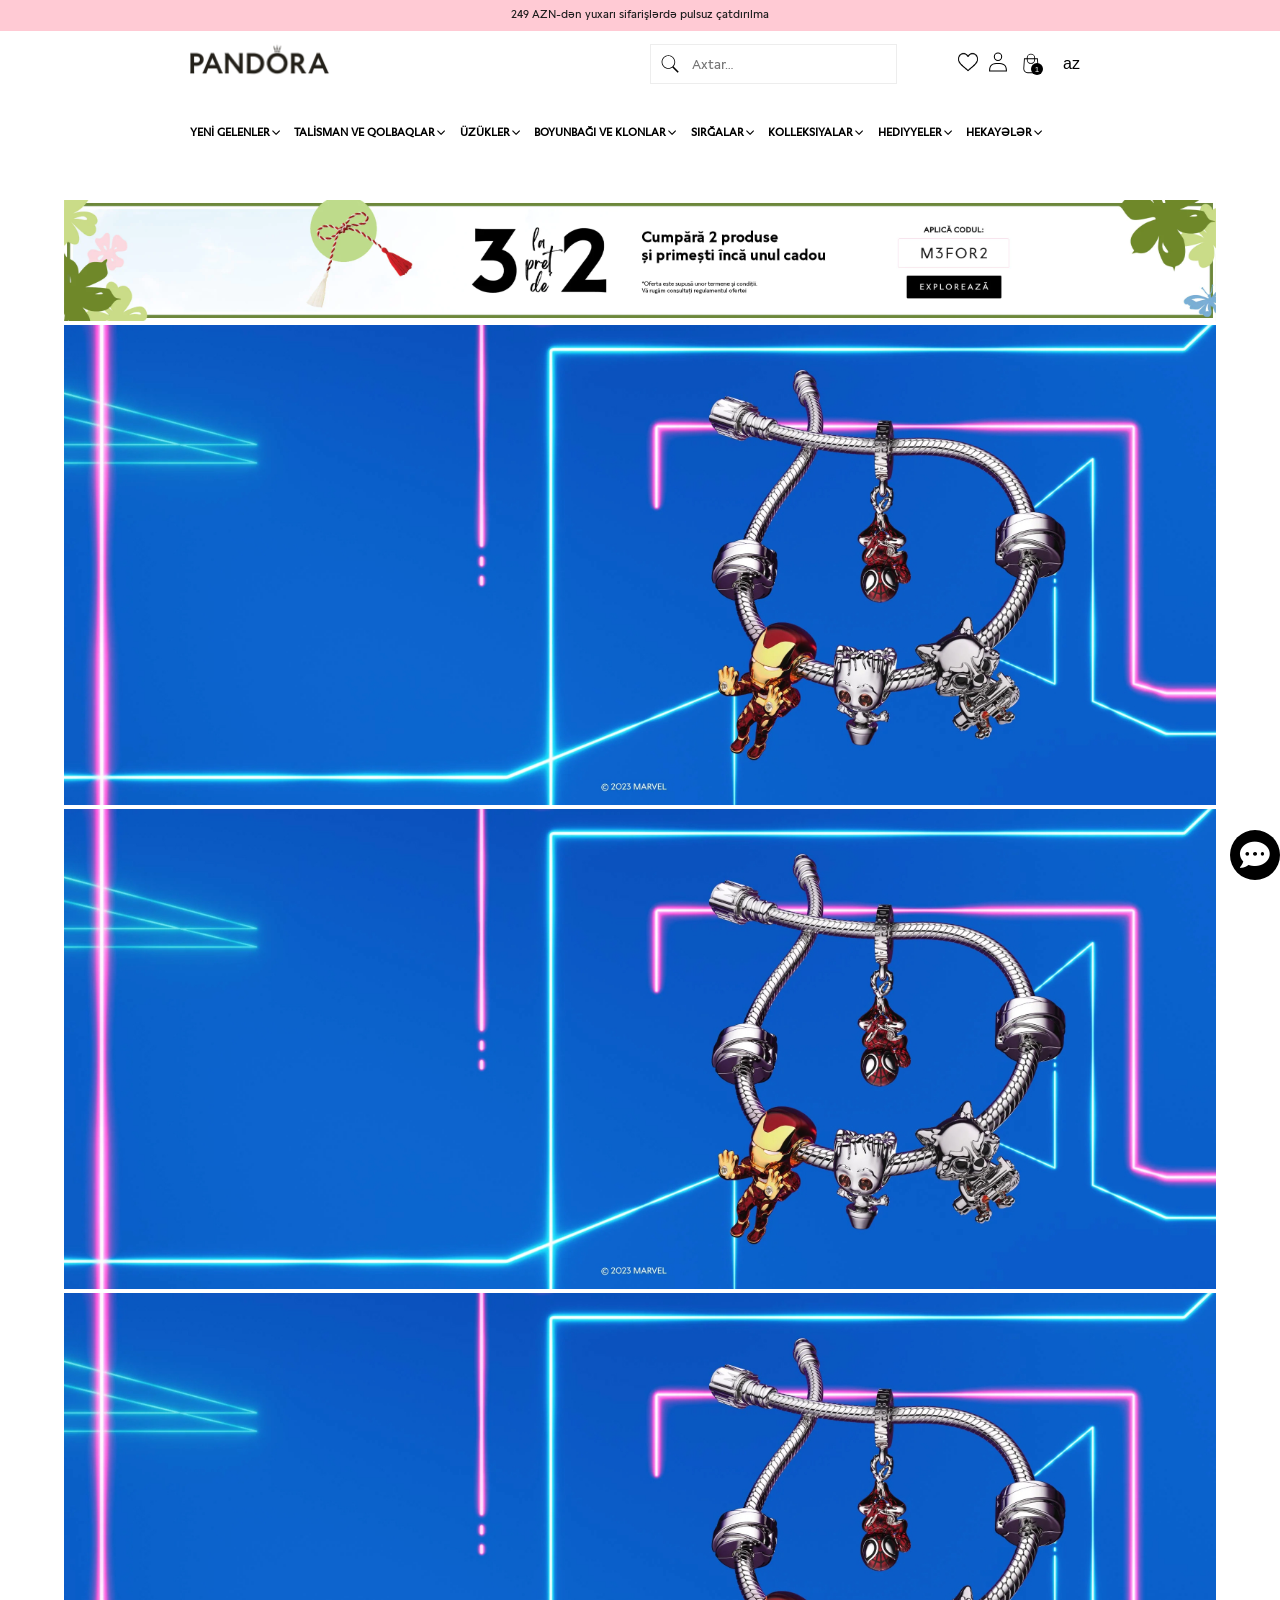
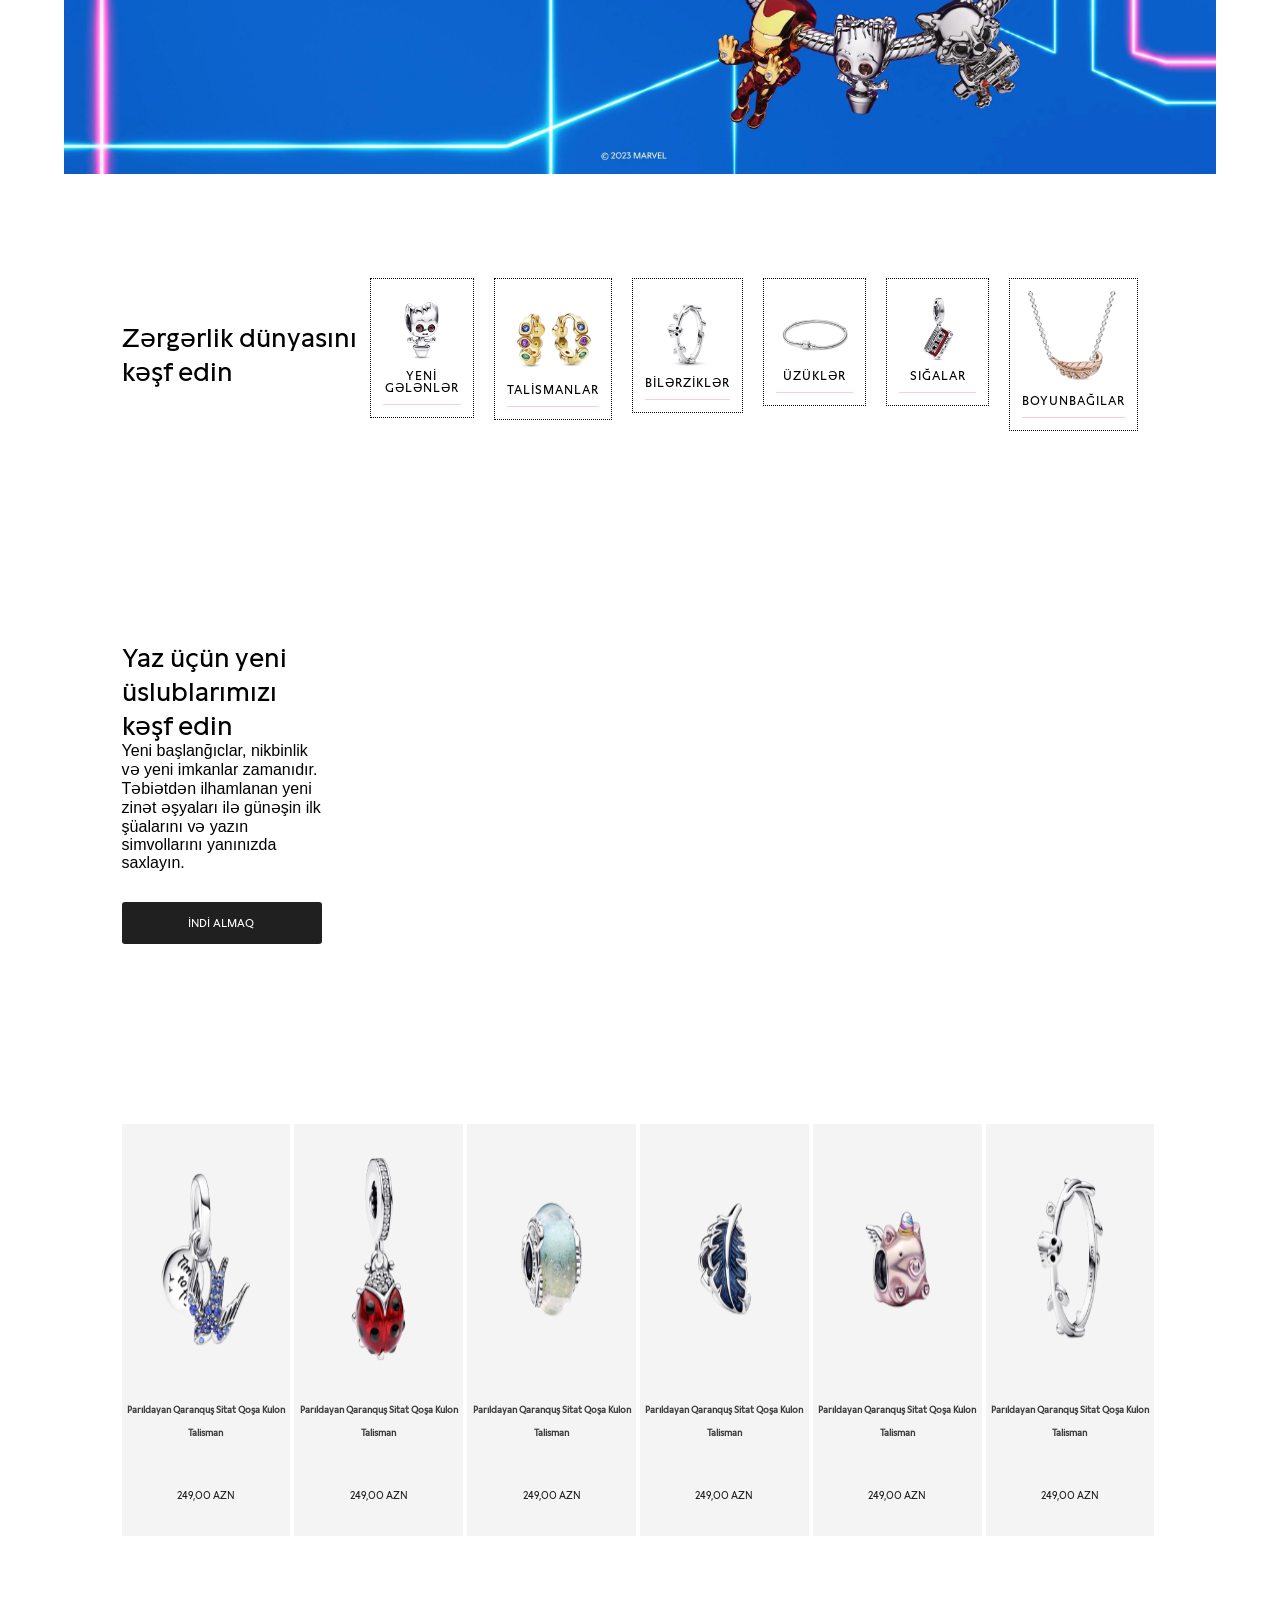
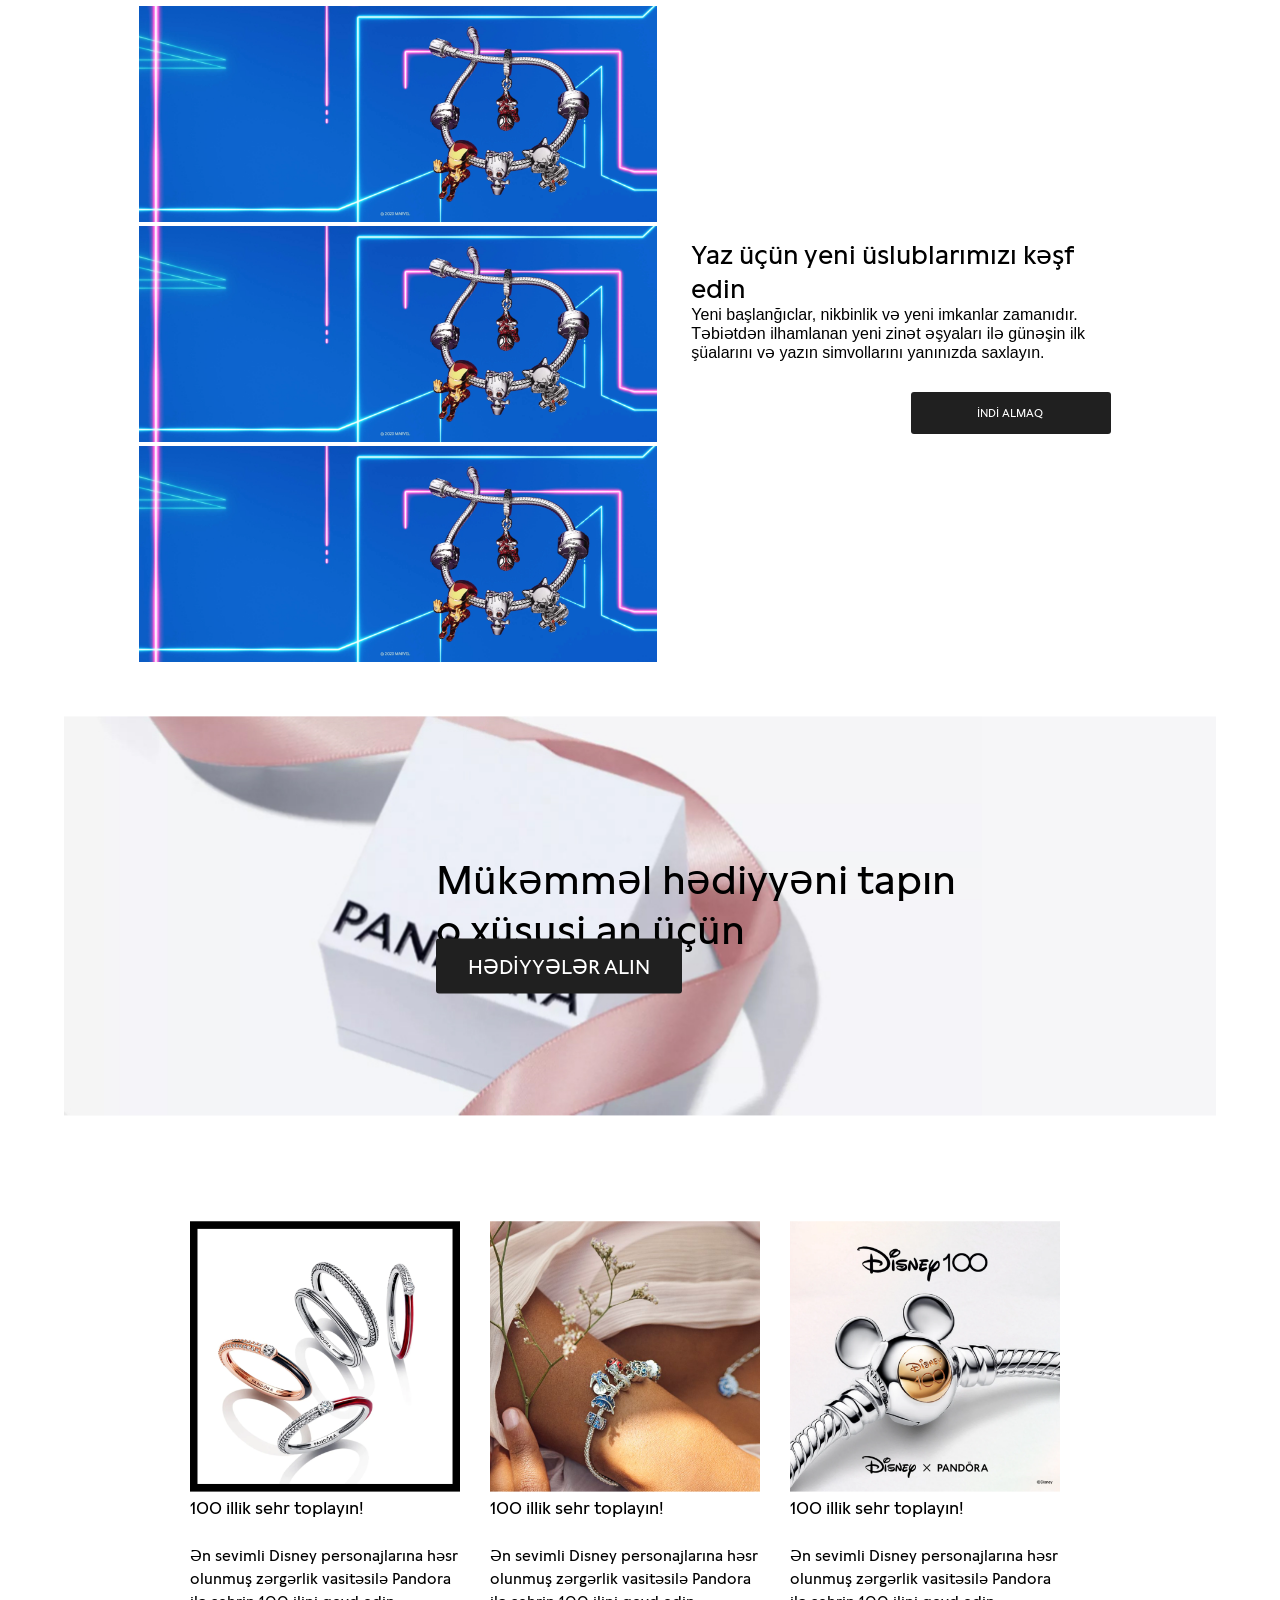
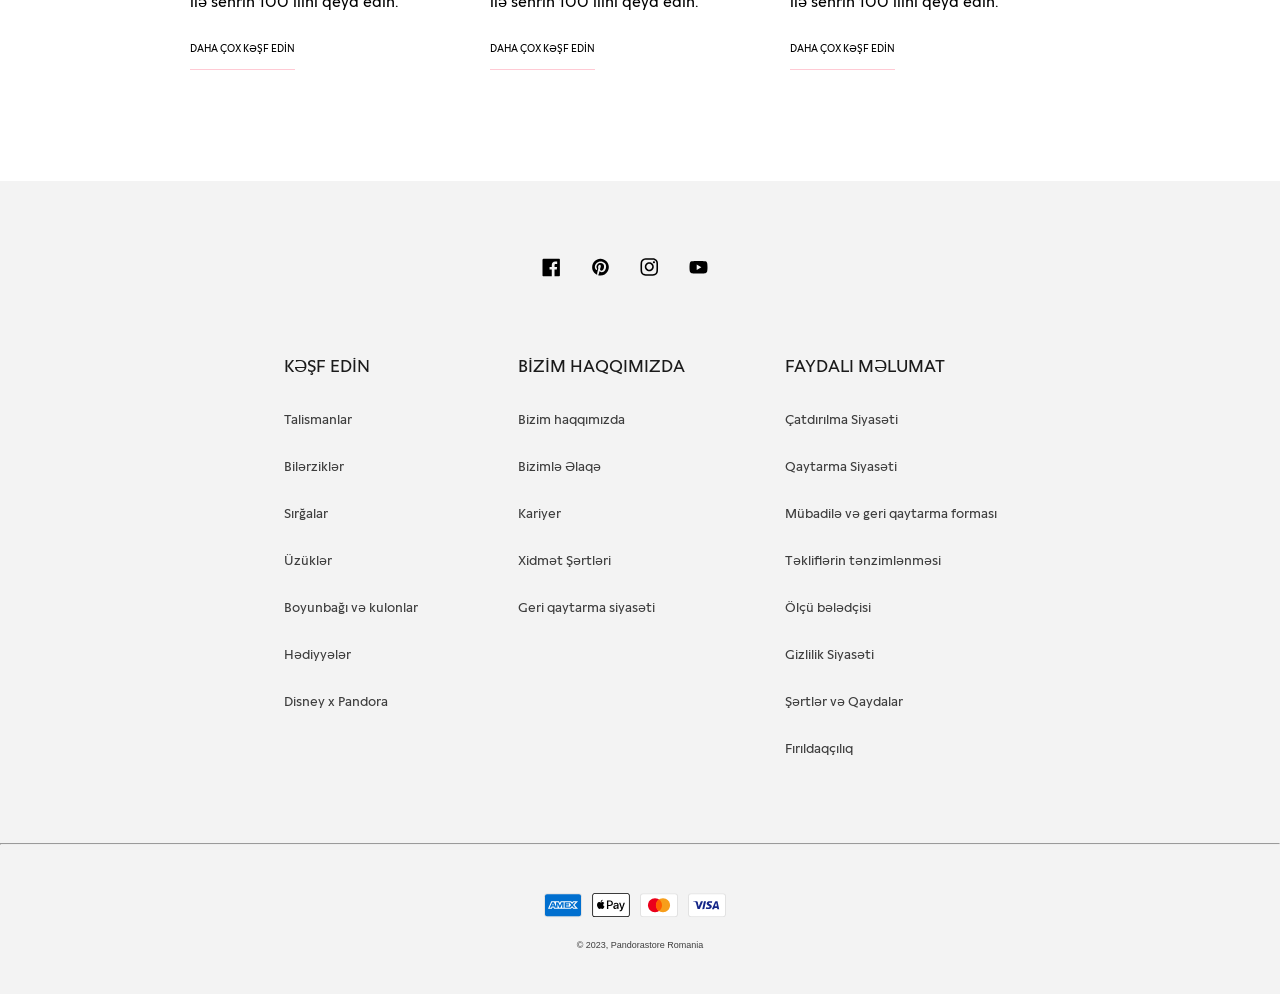
==== commit 5a67c6e9: "update" ====
--- a/index.html
+++ b/index.html
@@ -210,7 +210,7 @@
                       style="margin-right: 10px;"
                     />
                   </a>
-              <a href="./login.html">
+              <a href="./log.html">
                 <img
                   src="./svg/user.svg"
                   alt="Pandora user"
@@ -629,7 +629,7 @@
         <section>
           <img src="/svg/bannerImg.svg" alt="bannerImg" />
         </section>
-
+         <!--    Slider For  Desktap  Start  -->
         <section class="homeslider">
           <div class="slider__box">
             <div><img src="./img//slider/slider-1.jpg" alt="slider-1" /></div>
@@ -637,6 +637,17 @@
             <div><img src="./img//slider/slider-1.jpg" alt="slider-3" /></div>
           </div>
         </section>
+         <!--    Slider For  Desktap  End  -->
+
+         <!--    Slider For  Mobile  Start  -->
+         <section class="homeslider_mobile">
+          <div class="slider__box">
+            <div><img src="./img//slider/slider-1.jpg" alt="slider-1" /></div>
+            <div><img src="./img//slider/slider-1.jpg" alt="slider-2" /></div>
+            <div><img src="./img//slider/slider-1.jpg" alt="slider-3" /></div>
+          </div>
+        </section>
+         <!--    Slider For  Mobile  End  -->
 
         <section class="rings">
           <div class="rings__box">
@@ -697,7 +708,7 @@
               <a class="sliderInfo__box-link" href="#">İNDİ ALMAQ</a>
             </div>
 
-            <video width="685" height="523" loop muted autoplay>
+            <video style="width: 100%;" height="523" loop muted autoplay>
               <source
                 src="https://cdn.shopify.com/s/files/1/0609/5467/3325/t/14/assets/fature-module.mp4?v=1680776865"
                 type="video/mp4"
@@ -1124,6 +1135,5 @@
     ></script>
     <script src="./js/script.js"></script>
     <script src="./js/scriptJquery.js"></script>
-
   </body>
 </html>
--- a/css/style.css
+++ b/css/style.css
@@ -1679,7 +1679,6 @@
   border: none;
   text-align: center;
   width: 80%;
-  -moz-appearance: textfield;
 }
 
 .basket__num input::-webkit-outer-spin-button,
@@ -2546,6 +2545,7 @@
   align-items: center;
   -ms-flex-pack: distribute;
   justify-content: space-around;
+  user-select: none;
 }
 
 .sliderInfo__box {
@@ -3960,3 +3960,71 @@
   height: 45px;
   margin-top: 1rem;
 }
+
+
+/*  Profile Tab  Css Start */
+
+.tab-nl.active{
+  background-color: #ffcad4 !important;
+  color: black !important;
+}
+
+.tab-nl{
+background-color: rgba(0, 0, 0, 0.76) !important;
+color: white !important;
+margin: 0.2rem  0!important;
+width: 100%;
+}
+
+@media (max-width: 1024px){
+.mq-tab-item{
+  display: flex;
+  flex-direction: column;
+}
+
+.nav-pills{
+  padding: 3rem 1rem;
+  margin-top: 1rem;
+}
+}
+
+/*  Profile Tab  Css End */
+
+
+@media (max-width: 480px){
+  .sliderInfo__flex video{
+    height: auto;
+  }
+  .homeProduct__box {
+    height: 331px;
+    margin: 0;
+  }
+ .homeslider{
+  display: none;
+ }
+ .homeslider_mobile{
+  display: block !important;
+ }
+
+ .homeBanner__box {
+  position: absolute;
+  top: 50%;
+  left: 50% !important;
+ }
+  .rings__flex, .homeProduct__flex{
+    display: grid;
+    grid-template-columns: 1fr 1fr;
+    gap: 1rem;
+  }
+  .rings__subtitle {
+    font-size: 10px;
+  }
+}
+
+.homeslider_mobile{
+  display: none;
+ }
+
+ .slick-track{
+  height: 300px;
+ }
